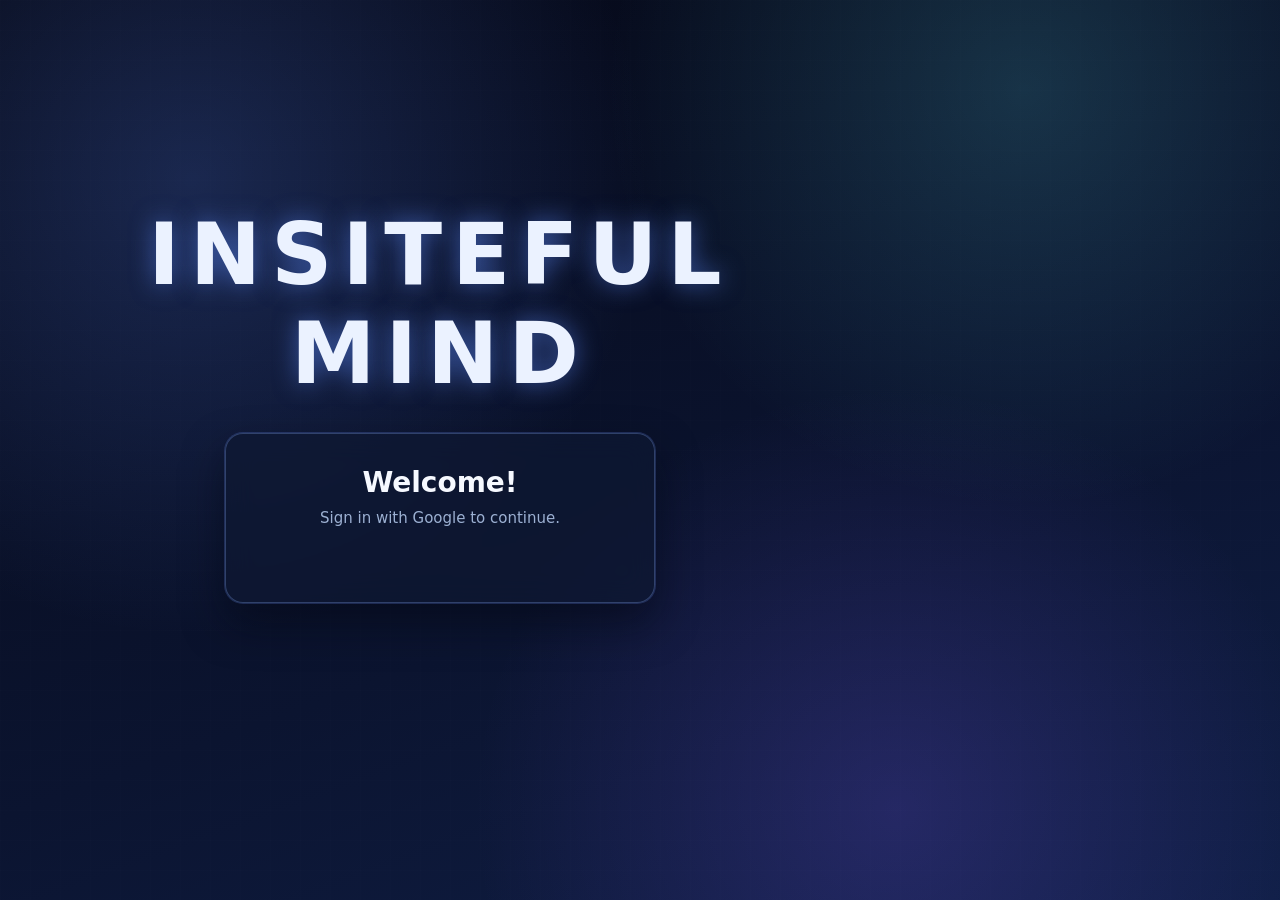
==== index.html @ d31f9c12 "added base ai functionality in index.html" ====
<!doctype html>
<!-- InSiteful Mind by Addison Thurston, David Pan, Kysen Krishnaswamy, and Prabhnoor Singh -->
<html lang="en">

<head>
    <meta charset="utf-8" />
    <meta name="viewport" content="width=device-width, initial-scale=1" />
    <title>InSiteful Mind</title>
    <link rel="stylesheet" href="styles.css" />
    <script src="app.js"></script>
    <style>
        /* Dashboard: orbiting glass bubbles (this page only) */
        .dashboard-page.container {
            align-items: center;
            justify-content: center;
            padding-top: 28px;
            padding-bottom: 48px;
        }

        .bubble-dashboard {
            width: min(960px, 100%);
            display: flex;
            flex-direction: column;
            align-items: center;
            gap: 8px;
        }

        .bubble-dashboard__intro {
            text-align: center;
            max-width: 36rem;
            margin-bottom: 8px;
        }

        .bubble-dashboard__intro h1 {
            margin: 0 0 10px;
            font-size: clamp(1.55rem, 3.2vw, 2.05rem);
            font-weight: 700;
            letter-spacing: -0.02em;
            color: #f4f7ff;
        }

        .bubble-dashboard__intro p {
            margin: 0;
            color: var(--muted);
            font-size: 15px;
            line-height: 1.6;
        }

        .bubble-dashboard__stage {
            position: relative;
            width: min(92vw, 480px);
            aspect-ratio: 1;
            margin-top: 12px;
        }

        /* Soft ambient orbs behind the ring */
        .bubble-dashboard__stage::before,
        .bubble-dashboard__stage::after {
            content: "";
            position: absolute;
            border-radius: 50%;
            pointer-events: none;
            filter: blur(2px);
        }

        .bubble-dashboard__stage::before {
            width: 55%;
            height: 55%;
            left: 8%;
            top: 12%;
            background: radial-gradient(circle, rgba(95, 140, 255, 0.22), transparent 68%);
            animation: drift-a 18s ease-in-out infinite alternate;
        }

        .bubble-dashboard__stage::after {
            width: 48%;
            height: 48%;
            right: 6%;
            bottom: 14%;
            background: radial-gradient(circle, rgba(103, 240, 255, 0.18), transparent 70%);
            animation: drift-b 22s ease-in-out infinite alternate;
        }

        @keyframes drift-a {
            from {
                transform: translate(0, 0) scale(1);
                opacity: 0.85;
            }

            to {
                transform: translate(12px, 10px) scale(1.06);
                opacity: 1;
            }
        }

        @keyframes drift-b {
            from {
                transform: translate(0, 0) scale(1);
                opacity: 0.75;
            }

            to {
                transform: translate(-14px, -8px) scale(1.08);
                opacity: 0.95;
            }
        }

        .bubble-dashboard__ring {
            position: absolute;
            inset: 0;
            border-radius: 50%;
            border: 1px solid rgba(140, 179, 255, 0.12);
            background: radial-gradient(circle at 50% 50%, rgba(95, 140, 255, 0.06), transparent 55%);
            box-shadow: inset 0 0 60px rgba(4, 12, 32, 0.35);
        }

        .bubble-dashboard__core {
            position: absolute;
            left: 50%;
            top: 50%;
            transform: translate(-50%, -50%);
            width: min(42%, 168px);
            aspect-ratio: 1;
            border-radius: 50%;
            display: flex;
            align-items: center;
            justify-content: center;
            text-align: center;
            padding: 16px;
            background: rgba(12, 19, 40, 0.45);
            border: 1px solid rgba(140, 179, 255, 0.22);
            backdrop-filter: blur(16px);
            box-shadow: var(--glow);
            z-index: 2;
        }

        .bubble-dashboard__core-inner {
            font-size: 12px;
            font-weight: 600;
            letter-spacing: 0.12em;
            text-transform: uppercase;
            color: var(--muted);
            line-height: 1.45;
        }

        .bubble-dashboard__core-inner span {
            display: block;
            margin-top: 6px;
            font-size: 11px;
            letter-spacing: 0.06em;
            font-weight: 500;
            color: rgba(156, 176, 210, 0.72);
        }

        .nav-bubble {
            --bubble-size: min(28vw, 132px);
            --orbit-r: min(31vw, 142px);
            --bubble-c1: rgba(95, 140, 255, 0.52);
            --bubble-c2: rgba(74, 112, 226, 0.46);
            --bubble-rim: rgba(204, 222, 255, 0.62);
            --bubble-glow: rgba(95, 140, 255, 0.34);
            position: absolute;
            left: 50%;
            top: 50%;
            width: var(--bubble-size);
            height: var(--bubble-size);
            margin: calc(var(--bubble-size) / -2) 0 0 calc(var(--bubble-size) / -2);
            border-radius: 50%;
            display: flex;
            align-items: center;
            justify-content: center;
            text-align: center;
            text-decoration: none;
            color: #eef3ff;
            font-weight: 700;
            font-size: clamp(13px, 2.8vw, 15px);
            line-height: 1.25;
            padding: 12px;
            z-index: 3;
            background:
                radial-gradient(circle at 28% 24%, rgba(255, 255, 255, 0.56), rgba(255, 255, 255, 0.04) 30%, transparent 44%),
                radial-gradient(circle at 72% 80%, rgba(6, 12, 38, 0.28), transparent 58%),
                linear-gradient(145deg, var(--bubble-c1), var(--bubble-c2));
            border: 1px solid var(--bubble-rim);
            backdrop-filter: blur(14px);
            box-shadow:
                0 0 0 1px rgba(255, 255, 255, 0.2) inset,
                0 12px 30px rgba(4, 10, 28, 0.48),
                0 0 26px var(--bubble-glow);
            animation: bubble-orbit 56s linear infinite, bubble-pulse 5.2s ease-in-out infinite;
            transition:
                transform 0.35s ease,
                box-shadow 0.35s ease,
                border-color 0.35s ease,
                background 0.35s ease,
                color 0.25s ease;
        }

        .nav-bubble::after {
            content: "";
            position: absolute;
            inset: -2px;
            border-radius: 50%;
            background: linear-gradient(145deg, rgba(255, 255, 255, 0.24), rgba(255, 255, 255, 0.02));
            opacity: 0;
            z-index: -1;
            transition: opacity 0.35s ease;
        }

        .nav-bubble::before {
            content: "";
            position: absolute;
            top: 14%;
            left: 18%;
            width: 32%;
            height: 20%;
            border-radius: 50%;
            background: rgba(255, 255, 255, 0.52);
            filter: blur(1.4px);
            transform: rotate(-14deg);
            pointer-events: none;
        }

        .nav-bubble:hover,
        .nav-bubble:focus-visible {
            outline: none;
            border-color: rgba(255, 255, 255, 0.92);
            box-shadow:
                0 0 0 1px rgba(255, 255, 255, 0.4) inset,
                0 18px 40px rgba(4, 10, 28, 0.65),
                0 0 40px var(--bubble-glow);
            color: #ffffff;
        }

        .nav-bubble:hover::after,
        .nav-bubble:focus-visible::after {
            opacity: 1;
        }

        .nav-bubble--journal {
            animation-delay: 0s, -0.4s;
            --bubble-c1: rgba(255, 142, 209, 0.52);
            --bubble-c2: rgba(175, 95, 255, 0.48);
            --bubble-rim: rgba(255, 220, 244, 0.66);
            --bubble-glow: rgba(210, 121, 255, 0.36);
        }

        .nav-bubble--checkin {
            animation-delay: -14s, -1.8s;
            --bubble-c1: rgba(122, 245, 255, 0.52);
            --bubble-c2: rgba(67, 176, 255, 0.48);
            --bubble-rim: rgba(213, 247, 255, 0.66);
            --bubble-glow: rgba(96, 214, 255, 0.36);
        }

        .nav-bubble--words {
            animation-delay: -28s, -3.1s;
            --bubble-c1: rgba(138, 255, 194, 0.54);
            --bubble-c2: rgba(70, 212, 165, 0.46);
            --bubble-rim: rgba(220, 255, 236, 0.68);
            --bubble-glow: rgba(80, 235, 174, 0.34);
        }

        .nav-bubble--trends {
            animation-delay: -42s, -4.2s;
            --bubble-c1: rgba(255, 204, 120, 0.56);
            --bubble-c2: rgba(255, 145, 98, 0.48);
            --bubble-rim: rgba(255, 236, 199, 0.68);
            --bubble-glow: rgba(255, 170, 104, 0.36);
        }

        @keyframes bubble-orbit {
            from {
                transform: rotate(0deg) translateY(calc(-1 * var(--orbit-r))) rotate(0deg);
            }

            to {
                transform: rotate(360deg) translateY(calc(-1 * var(--orbit-r))) rotate(-360deg);
            }
        }

        @keyframes bubble-pulse {

            0%,
            100% {
                box-shadow:
                    0 0 0 1px rgba(255, 255, 255, 0.14) inset,
                    0 10px 26px rgba(4, 10, 28, 0.44),
                    0 0 14px var(--bubble-glow);
                filter: brightness(0.86) saturate(0.88);
            }

            50% {
                box-shadow:
                    0 0 0 1px rgba(255, 255, 255, 0.36) inset,
                    0 16px 38px rgba(4, 10, 28, 0.62),
                    0 0 46px var(--bubble-glow);
                filter: brightness(1.2) saturate(1.2);
            }
        }

        @media (min-width: 520px) {
            .nav-bubble {
                --orbit-r: 158px;
                --bubble-size: 136px;
            }
        }

        @media (prefers-reduced-motion: reduce) {

            .bubble-dashboard__stage::before,
            .bubble-dashboard__stage::after {
                animation: none;
            }

            .nav-bubble {
                animation: none;
                transform: rotate(var(--static-angle, 0deg)) translateY(calc(-1 * var(--orbit-r))) rotate(calc(-1 * var(--static-angle, 0deg)));
            }

            .nav-bubble--journal {
                --static-angle: 0deg;
            }

            .nav-bubble--checkin {
                --static-angle: 90deg;
            }

            .nav-bubble--words {
                --static-angle: 180deg;
            }

            .nav-bubble--trends {
                --static-angle: 270deg;
            }
        }
    </style>
</head>

<body>
    <script>
        (async () => {
            const sessionData = await globalThis.getSession?.();
            if (!sessionData?.user) {
                globalThis.location.href = "login.html";
            }
        })();
    </script>
    <!-- Check-in questionnaire modal -->
    <div class="username-overlay" id="questionnaire-overlay"
        style="display:none;z-index:200;align-items:flex-start;padding:24px 0;overflow-y:auto;">
        <div class="panel" style="width:min(520px,94vw);padding:32px 28px;text-align:left;margin:auto;">
            <div style="display:flex;justify-content:space-between;align-items:flex-start;margin-bottom:6px;">
                <h2 style="margin:0;font-size:20px;">Check-In</h2>
                <button onclick="dismissQuestionnaire()"
                    style="background:none;border:none;color:var(--muted);font-size:20px;cursor:pointer;line-height:1;padding:0 0 0 12px;"
                    title="Close">&times;</button>
            </div>
            <p style="margin:0 0 28px;color:var(--muted);font-size:14px;">Rate each area from 1 (very low) to 5 (great).
            </p>
            <div id="q-questions-list"></div>
            <p id="q-error" style="display:none;color:var(--danger);font-size:13px;margin:0 0 16px;">Please answer all
                questions before saving.</p>
            <button class="main-button full-width" onclick="submitQuestionnaire()">Save Check-In</button>
        </div>
    </div>

    <header class="top-bar">
        <a href="index.html" style="text-decoration:none;">
            <div class="insite-logo">InSiteful Mind</div>
        </a>
        <nav class="wrap row" aria-label="Quick links">
            <a href="journal.html">
                <button type="button" class="main-button">Journal</button>
            </a>
            <button type="button" class="main-button" onclick="openQuestionnaire()">Check-In</button>
            <a href="three-word-reflection.html">
                <button type="button" class="main-button">Three-Word</button>
            </a>
            <a href="trends.html">
                <button type="button" class="main-button">Trends</button>
            </a>
        </nav>
    </header>

    <main class="container dashboard-page">
        <section class="bubble-dashboard" aria-labelledby="dash-title">
            <div class="bubble-dashboard__intro">
                <h1 id="dash-title">Your space to reflect</h1>
                <p>
                    Tap a floating bubble to open a section, or use the bar above. Each area helps you check in,
                    capture thoughts, and see patterns over time.
                </p>
            </div>

            <div class="bubble-dashboard__stage">
                <div class="bubble-dashboard__ring" aria-hidden="true"></div>
                <div class="bubble-dashboard__core">
                    <div class="bubble-dashboard__core-inner">
                        Navigate
                        <span>Orbit picks a path</span>
                    </div>
                </div>
                <a class="nav-bubble nav-bubble--journal" href="journal.html">Journal</a>
                <a class="nav-bubble nav-bubble--checkin" href="#"
                    onclick="event.preventDefault();openQuestionnaire()">Check-In</a>
                <a class="nav-bubble nav-bubble--words" href="three-word-reflection.html">Three-Word</a>
                <a class="nav-bubble nav-bubble--trends" href="trends.html">Trends</a>
            </div>
        </section>
        <div class="entry-form panel">
            <h2>AI Prompt Example</h2>
            <textarea id="prompt-content" placeholder="Prompt Gemini"></textarea>
            <button class="main-button full-width" id="ai-btn" onclick="getInsight()">Submit</button>
        </div>
        <script>
            function authHeaders() {
                return {
                    'Content-Type': 'application/json',
                };
            }

            async function getInsight() {
                const content = document.getElementById('prompt-content').value.trim();
                if (!content) return;

                const btn = document.getElementById('ai-btn');
                btn.disabled = true;
                btn.textContent = 'Thinking...';

                try {
                    const res = await fetch('/api/gemini', {
                        method: 'POST',
                        headers: authHeaders(),
                        body: JSON.stringify({ content }),
                    });
                    if (res.ok) {
                        const msg = await res.json();
                        document.getElementById('prompt-content').value = msg.message;
                    }
                } finally {
                    btn.disabled = false;
                    btn.textContent = 'Submit';
                }

            }
        </script>
    </main>
    <script>
        const QUESTIONS = [
            { id: 'mood', label: 'How would you rate your overall mood today?' },
            { id: 'sleep', label: 'How well have you been sleeping?' },
            { id: 'energy', label: 'How is your energy level?' },
            { id: 'calm', label: 'How calm and relaxed do you feel?' },
            { id: 'connection', label: 'How connected do you feel to others?' },
            { id: 'motivation', label: 'How motivated do you feel?' },
            { id: 'focus', label: 'How well are you able to focus?' },
            { id: 'responsibilities', label: 'How well are you managing your daily responsibilities?' },
            { id: 'hope', label: 'How hopeful do you feel about the future?' },
            { id: 'anxiety_free', label: 'How free from worry or anxiety do you feel?' },
            { id: 'progress', label: 'How satisfied are you with your recent progress?' },
            { id: 'physical', label: 'How well are you taking care of your physical health?' },
            { id: 'grounded', label: 'How present and grounded do you feel?' },
        ];

        const SCALE_LABELS = { 1: 'Very Low', 2: 'Low', 3: 'Moderate', 4: 'Good', 5: 'Great' };

        let qResponses = {};

        function renderQuestionnaire() {
            qResponses = {};
            const list = document.getElementById('q-questions-list');
            list.innerHTML = QUESTIONS.map((q, i) => `
                <div style="margin-bottom:24px;">
                    <p style="margin:0 0 10px;font-size:14px;font-weight:600;color:var(--text);">
                        ${i + 1}. ${q.label}
                    </p>
                    <div style="display:flex;gap:8px;">
                        ${[1, 2, 3, 4, 5].map(n => `
                            <button
                                id="q-btn-${q.id}-${n}"
                                onclick="selectResponse('${q.id}', ${n})"
                                style="flex:1;padding:10px 0;border-radius:10px;border:1.5px solid var(--line);
                                       background:rgba(8,14,31,.45);color:var(--muted);font-size:13px;
                                       font-weight:600;cursor:pointer;transition:all .15s;"
                                onmouseover="if(!this.dataset.selected)this.style.borderColor='var(--primary)'"
                                onmouseout="if(!this.dataset.selected)this.style.borderColor='var(--line)'"
                            >${n}<br><span style="font-size:10px;font-weight:400;">${SCALE_LABELS[n]}</span></button>
                        `).join('')}
                    </div>
                </div>
            `).join('');
        }

        function selectResponse(questionId, value) {
            qResponses[questionId] = value;
            [1, 2, 3, 4, 5].forEach(n => {
                const btn = document.getElementById(`q-btn-${questionId}-${n}`);
                if (n === value) {
                    btn.style.background = 'linear-gradient(135deg,var(--primary),var(--primary-dark))';
                    btn.style.borderColor = 'var(--primary)';
                    btn.style.color = '#fff';
                    btn.dataset.selected = '1';
                } else {
                    btn.style.background = 'rgba(8,14,31,.45)';
                    btn.style.borderColor = 'var(--line)';
                    btn.style.color = 'var(--muted)';
                    delete btn.dataset.selected;
                }
            });
            document.getElementById('q-error').style.display = 'none';
        }

        function openQuestionnaire() {
            renderQuestionnaire();
            document.getElementById('q-error').style.display = 'none';
            const overlay = document.getElementById('questionnaire-overlay');
            overlay.style.display = 'flex';
            overlay.scrollTop = 0;
        }

        function dismissQuestionnaire() {
            document.getElementById('questionnaire-overlay').style.display = 'none';
        }

        async function submitQuestionnaire() {
            const unanswered = QUESTIONS.filter(q => !(q.id in qResponses));
            if (unanswered.length > 0) {
                document.getElementById('q-error').style.display = 'block';
                return;
            }
            try {
                await fetch('/api/questionnaire', {
                    method: 'POST',
                    headers: { 'Content-Type': 'application/json' },
                    body: JSON.stringify({ responses: qResponses }),
                });
            } catch {
                // silently fail
            }
            dismissQuestionnaire();
        }
    </script>
</body>

</html>
---- styles.css ----
* {
    box-sizing: border-box;
}

/* Theme tokens for consistent color usage. */
:root {
    --bg-1: #050816;
    --bg-2: #0b1430;
    --surface: rgba(15, 24, 51, 0.72);
    --surface-strong: rgba(12, 19, 40, 0.88);
    --surface-elevated: rgba(22, 34, 72, 0.86);
    --line: rgba(140, 179, 255, 0.28);
    --primary: #5f8cff;
    --primary-dark: #3f6df2;
    --accent: #67f0ff;
    --text: #e9f0ff;
    --muted: #9cb0d2;
    --danger: #ff5f7a;
    --glow: 0 0 0 1px rgba(111, 144, 255, 0.22), 0 20px 40px rgba(4, 8, 20, 0.55);
}

body {
    margin: 0;
    font-family: "Inter", "Segoe UI", system-ui, -apple-system, sans-serif;
    color: var(--text);
    background:
        radial-gradient(circle at 15% 20%, rgba(95, 140, 255, 0.22), transparent 35%),
        radial-gradient(circle at 80% 10%, rgba(103, 240, 255, 0.16), transparent 32%),
        radial-gradient(circle at 70% 90%, rgba(128, 94, 255, 0.2), transparent 35%),
        linear-gradient(160deg, var(--bg-1), var(--bg-2) 60%, #101f47);
    background-attachment: fixed;
    min-height: 100vh;
}

body::before {
    content: "";
    position: fixed;
    inset: 0;
    pointer-events: none;
    opacity: 0.2;
    background-image: linear-gradient(rgba(255, 255, 255, 0.04) 1px, transparent 1px),
        linear-gradient(90deg, rgba(255, 255, 255, 0.04) 1px, transparent 1px);
    background-size: 30px 30px;
}

.container {
    min-height: calc(100vh - 78px);
    display: flex;
    align-items: center;
    justify-content: center;
    padding: 38px 22px 52px;
}

.container.container-top {
    align-items: flex-start;
}

header.top-bar {
    display: flex;
    align-items: center;
    justify-content: space-between;
    gap: 18px;
    padding: 18px 32px;
    background: rgba(8, 13, 29, 0.78);
    border-bottom: 1px solid var(--line);
    backdrop-filter: blur(12px);
    position: sticky;
    top: 0;
    z-index: 10;
}

.insite-logo {
    font-weight: 700;
    letter-spacing: 0.7px;
    text-transform: uppercase;
    color: #f2f6ff;
}

.row {
    display: flex;
    align-items: center;
    gap: 12px;
}

.wrap {
    flex-wrap: wrap;
}

.top-bar a {
    text-decoration: none;
}

.main-button,
.secondary-button,
.nav-button {
    border: 1px solid transparent;
    border-radius: 12px;
    padding: 10px 16px;
    font-weight: 600;
    cursor: pointer;
    font-size: 14px;
    transition: transform 0.16s ease, background-color 0.2s ease, box-shadow 0.2s ease;
}

.main-button {
    background: linear-gradient(135deg, var(--primary), var(--primary-dark));
    color: #ffffff;
    box-shadow: 0 8px 20px rgba(71, 113, 247, 0.45);
}

.main-button:hover {
    transform: translateY(-1px);
    box-shadow: 0 10px 24px rgba(71, 113, 247, 0.55);
}

.main-button:active {
    transform: translateY(0);
}

.main-button:disabled {
    opacity: 0.7;
    cursor: not-allowed;
}

.login-grid {
    display: grid;
    gap: 30px;
    align-content: center;
    justify-items: center;
    width: min(880px, 100%);
}

.login-logo {
    width: min(760px, 100%);
    text-align: center;
}

.login-logo p {
    margin: 0;
    font-size: clamp(2.4rem, 9vw, 5.3rem);
    font-weight: 700;
    letter-spacing: 0.12em;
    text-transform: uppercase;
    color: #ebf2ff;
    text-shadow: 0 0 24px rgba(95, 140, 255, 0.55);
}

.login-tagline {
    margin: 10px 0 0;
    color: var(--muted);
    font-size: 14px;
    letter-spacing: 0.07em;
    text-transform: uppercase;
}

.panel {
    background: var(--surface);
    border: 1px solid var(--line);
    border-radius: 18px;
    box-shadow: var(--glow);
    backdrop-filter: blur(14px);
}

.login-card {
    width: min(430px, 100%);
    padding: 32px 28px;
    text-align: center;
}

.login-card h1 {
    margin: 0 0 10px;
    font-size: 28px;
    font-weight: 700;
    color: #f6f9ff;
}

.login-subtitle {
    margin: 0 0 24px;
    color: var(--muted);
    font-size: 15px;
}

.g_id_signin {
    display: inline-flex;
    justify-content: center;
    width: 100%;
}

.dashboard-placeholder {
    width: min(920px, 100%);
    padding: 28px;
}

.dashboard-placeholder h1 {
    margin: 0 0 10px;
    font-size: clamp(1.5rem, 3vw, 2rem);
}

.dashboard-placeholder p {
    margin: 0;
    color: var(--muted);
    line-height: 1.6;
}

.placeholder-shell {
    width: min(920px, 100%);
    padding: 30px;
}

.placeholder-shell h1 {
    margin: 0 0 10px;
    font-size: clamp(1.5rem, 3vw, 2rem);
}

.placeholder-shell p {
    margin: 0;
    color: var(--muted);
    line-height: 1.65;
}

.button-row {
    margin-top: 20px;
    display: flex;
    gap: 12px;
    flex-wrap: wrap;
}

.mood-slider-block {
    width: min(860px, 100%);
    padding: 28px 26px;
    border-radius: 18px;
    border: 1px solid var(--line);
    background: rgba(8, 14, 31, 0.62);
}

.mood-page {
    min-height: 100vh;
    --mood-accent: var(--accent);
}

.checkin-wrapper {
    width: 100%;
    max-width: 920px;
    display: flex;
    flex-direction: column;
    gap: 20px;
}

.mood-slider-header {
    display: flex;
    align-items: center;
    justify-content: space-between;
    gap: 14px;
    margin-bottom: 18px;
}

.mood-slider-label {
    font-size: 15px;
    color: var(--muted);
    font-weight: 600;
    letter-spacing: 0.04em;
    text-transform: uppercase;
}

.mood-current-value {
    font-weight: 700;
    color: var(--mood-accent);
    font-size: clamp(1.1rem, 2.4vw, 1.5rem);
}

.mood-scale-wrap {
    position: relative;
    padding-top: 34px;
}

.mood-indicator {
    position: absolute;
    top: 0;
    left: 50%;
    transform: translateX(-50%);
    font-size: 14px;
    padding: 6px 10px;
    line-height: 1;
    border-radius: 999px;
    border: 1px solid var(--line);
    background: rgba(10, 18, 38, 0.9);
    box-shadow: 0 6px 14px rgba(0, 0, 0, 0.28);
    white-space: nowrap;
    z-index: 2;
    min-width: 80px;
    text-align: center;
}

.mood-slider {
    -webkit-appearance: none;
    appearance: none;
    width: 100%;
    height: 10px;
    border-radius: 999px;
    background: linear-gradient(
        to right,
        #ff5f7a 0%,
        #ff7f66 16.6%,
        #ffad5b 33.3%,
        #ffd166 50%,
        #9ce36e 66.6%,
        #5bd6b7 83.3%,
        #67f0ff 100%
    );
    cursor: pointer;
}

.mood-slider::-webkit-slider-runnable-track {
    height: 10px;
    background: transparent;
    border-radius: 999px;
}

.mood-slider::-moz-range-track {
    height: 10px;
    background: linear-gradient(
        to right,
        #ff5f7a 0%,
        #ff7f66 16.6%,
        #ffad5b 33.3%,
        #ffd166 50%,
        #9ce36e 66.6%,
        #5bd6b7 83.3%,
        #67f0ff 100%
    );
    border: none;
    border-radius: 999px;
}

.mood-slider::-webkit-slider-thumb {
    -webkit-appearance: none;
    appearance: none;
    width: 22px;
    height: 22px;
    margin-top: -6px;
    border-radius: 50%;
    border: 3px solid var(--mood-accent);
    background: #ffffff;
    box-shadow: 0 2px 8px rgba(13, 27, 42, 0.35);
    transition: border-color 0.15s ease;
}

.mood-slider::-moz-range-thumb {
    width: 22px;
    height: 22px;
    border-radius: 50%;
    border: 3px solid var(--mood-accent);
    background: #ffffff;
    box-shadow: 0 2px 8px rgba(13, 27, 42, 0.35);
}

.mood-scale-labels {
    margin-top: 14px;
    display: grid;
    grid-template-columns: repeat(7, minmax(0, 1fr));
    gap: 8px;
    color: var(--muted);
    font-size: 12px;
}

.mood-scale-labels span {
    text-align: center;
    transition: color 0.15s ease, transform 0.15s ease;
}

.mood-scale-labels span.active {
    color: var(--mood-accent);
    font-weight: 700;
    transform: translateY(-1px);
}

.words-card {
    padding: 24px;
}

.words-card h2 {
    margin: 0 0 6px;
    font-size: 18px;
}

.words-card .subtitle {
    margin: 0 0 16px;
    color: var(--muted);
    font-size: 13px;
}

.category-tabs {
    display: flex;
    flex-wrap: wrap;
    gap: 8px;
    margin-bottom: 14px;
}

.cat-tab {
    padding: 6px 14px;
    border-radius: 20px;
    border: 1px solid var(--line);
    background: rgba(8, 14, 31, 0.45);
    color: var(--muted);
    cursor: pointer;
    font-size: 13px;
}

.cat-tab.active {
    border-color: var(--primary);
    color: #eaf1ff;
    background: rgba(95, 140, 255, 0.24);
}

.word-grid {
    display: flex;
    flex-wrap: wrap;
    gap: 10px;
    min-height: 54px;
}

.word-chip {
    padding: 8px 14px;
    border-radius: 18px;
    border: 1px solid var(--line);
    background: rgba(8, 14, 31, 0.45);
    color: #dbe6ff;
    font-size: 14px;
    cursor: pointer;
}

.word-chip.selected {
    background: linear-gradient(135deg, var(--primary), var(--primary-dark));
    border-color: transparent;
    color: #fff;
}

.word-chip.disabled {
    opacity: 0.45;
    pointer-events: none;
}

.custom-word-row {
    margin-top: 14px;
    display: flex;
    gap: 8px;
}

.custom-word-row input {
    flex: 1;
    border: 1px solid var(--line);
    border-radius: 10px;
    padding: 10px 12px;
    background: rgba(8, 14, 31, 0.62);
    color: var(--text);
}

.custom-word-row input:focus {
    outline: none;
    border-color: var(--primary);
}

.custom-word-row button {
    border: none;
    border-radius: 10px;
    padding: 10px 14px;
    background: linear-gradient(135deg, var(--primary), var(--primary-dark));
    color: #fff;
    font-weight: 600;
    cursor: pointer;
}

.selected-display {
    padding: 20px 22px;
}

.selected-display h3 {
    margin: 0 0 10px;
    color: var(--muted);
    font-size: 13px;
    text-transform: uppercase;
    letter-spacing: 0.08em;
}

.selected-pills {
    display: flex;
    flex-wrap: wrap;
    gap: 10px;
    min-height: 36px;
    align-items: center;
}

.selected-pill {
    display: inline-flex;
    align-items: center;
    gap: 6px;
    padding: 6px 12px;
    border-radius: 999px;
    background: rgba(95, 140, 255, 0.25);
    border: 1px solid rgba(95, 140, 255, 0.38);
}

.selected-pill button {
    border: none;
    background: transparent;
    color: #fff;
    cursor: pointer;
    line-height: 1;
}

.slot-empty {
    color: var(--muted);
    font-size: 13px;
    font-style: italic;
}

.slot-counter {
    margin: 8px 0 0;
    color: var(--muted);
    font-size: 13px;
}

.submit-row {
    display: flex;
    align-items: center;
    gap: 12px;
}

#submit-btn {
    flex: 1;
}

.skip-link {
    border: none;
    background: transparent;
    padding: 0;
    color: var(--muted);
    font-size: 13px;
    text-decoration: underline;
    cursor: pointer;
}

.success-card {
    padding: 38px 24px;
    text-align: center;
    display: none;
}

.success-emoji {
    font-size: 36px;
    margin-bottom: 8px;
}

.success-card h2 {
    margin: 0 0 8px;
}

.success-card p {
    margin: 0 0 14px;
    color: var(--muted);
}

.success-words {
    display: flex;
    justify-content: center;
    flex-wrap: wrap;
    gap: 10px;
    margin-bottom: 18px;
}

.success-word-pill {
    padding: 8px 14px;
    border-radius: 999px;
    border: 1px solid var(--line);
    background: rgba(95, 140, 255, 0.18);
}

.history-card {
    display: none;
    padding: 22px;
}

.history-header h3 {
    margin: 0 0 6px;
}

#history-meta {
    margin: 0 0 14px;
    color: var(--muted);
    font-size: 13px;
}

.history-item {
    border: 1px solid var(--line);
    border-radius: 14px;
    padding: 12px;
    margin-bottom: 10px;
    background: rgba(255, 255, 255, 0.02);
}

.history-row {
    display: flex;
    justify-content: space-between;
    align-items: center;
    gap: 10px;
}

.history-date {
    color: var(--muted);
    font-size: 12px;
}

.history-status {
    margin: 6px 0;
    color: var(--muted);
    font-size: 13px;
}

@media (max-width: 640px) {
    .mood-slider-block {
        padding: 22px 14px;
    }

    .mood-slider-label {
        font-size: 13px;
    }

    .mood-scale-labels {
        font-size: 10px;
    }

    .submit-row {
        flex-direction: column;
        align-items: stretch;
    }
}

.journal-layout {
    display: grid;
    grid-template-columns: 1fr 2fr;
    gap: 24px;
    align-items: start;
    width: 100%;
    max-width: 1040px;
}

.entry-form {
    padding: 24px;
}

.entry-form h2,
.entries-panel h2 {
    margin: 0 0 16px;
    font-size: 18px;
}

.entry-form input,
.entry-form textarea,
.username-card input {
    width: 100%;
    border: 1px solid var(--line);
    border-radius: 12px;
    padding: 11px 14px;
    font-size: 14px;
    font-family: inherit;
    color: var(--text);
    background: rgba(8, 14, 31, 0.62);
    box-sizing: border-box;
    margin-bottom: 12px;
    resize: vertical;
}

.entry-form textarea {
    min-height: 150px;
}

.entry-form input:focus,
.entry-form textarea:focus,
.username-card input:focus {
    outline: none;
    border-color: var(--primary);
    box-shadow: 0 0 0 4px rgba(95, 140, 255, 0.18);
}

.full-width {
    width: 100%;
}

.entries-panel {
    padding: 24px;
}

.entries-list {
    display: flex;
    flex-direction: column;
    gap: 16px;
}

.entry-card {
    background: var(--surface-strong);
    border: 1px solid var(--line);
    border-radius: 14px;
    padding: 18px 20px;
}

.entry-card-header {
    display: flex;
    justify-content: space-between;
    align-items: flex-start;
    margin-bottom: 8px;
}

.entry-card h3 {
    margin: 0;
    font-size: 16px;
    font-weight: 600;
}

.entry-meta {
    display: flex;
    align-items: center;
    gap: 8px;
}

.entry-date {
    font-size: 12px;
    color: var(--muted);
    white-space: nowrap;
}

.entry-content {
    margin: 0;
    font-size: 14px;
    line-height: 1.65;
    color: #d7e3ff;
    white-space: pre-wrap;
}

.delete-btn {
    background: transparent;
    border: 1px solid transparent;
    cursor: pointer;
    color: var(--muted);
    font-size: 18px;
    padding: 1px 6px;
    line-height: 1;
    border-radius: 8px;
}

.delete-btn:hover {
    color: #ffd7dd;
    background: rgba(255, 95, 122, 0.18);
    border-color: rgba(255, 95, 122, 0.38);
}

.search-bar-row {
    display: flex;
    flex-direction: column;
    gap: 8px;
    margin-bottom: 16px;
}

.search-bar-row input[type="text"] {
    width: 100%;
    border: 1px solid var(--line);
    border-radius: 12px;
    padding: 9px 14px;
    font-size: 14px;
    font-family: inherit;
    color: var(--text);
    background: rgba(8, 14, 31, 0.62);
    box-sizing: border-box;
}

.search-bar-row input[type="text"]:focus {
    outline: none;
    border-color: var(--primary);
    box-shadow: 0 0 0 4px rgba(95, 140, 255, 0.18);
}

.date-filter-row {
    display: flex;
    align-items: center;
    gap: 8px;
}

.date-filter-row input[type="date"] {
    flex: 1;
    border: 1px solid var(--line);
    border-radius: 10px;
    padding: 7px 10px;
    font-size: 13px;
    font-family: inherit;
    color: var(--text);
    background: rgba(8, 14, 31, 0.62);
    color-scheme: dark;
}

.date-filter-row input[type="date"]:focus {
    outline: none;
    border-color: var(--primary);
}

.date-sep {
    color: var(--muted);
    font-size: 14px;
}

mark {
    background: rgba(95, 140, 255, 0.35);
    color: #ffffff;
    border-radius: 3px;
    padding: 0 2px;
}

.empty-state {
    color: var(--muted);
    font-size: 14px;
    text-align: center;
    padding: 40px 0;
}

.username-overlay {
    position: fixed;
    inset: 0;
    background: rgba(2, 7, 17, 0.66);
    display: flex;
    align-items: center;
    justify-content: center;
    z-index: 100;
    backdrop-filter: blur(4px);
}

.username-card {
    width: min(390px, 90vw);
    padding: 30px 26px;
    text-align: center;
}

.username-card h2 {
    margin: 0 0 8px;
    font-size: 22px;
}

.username-card p {
    color: var(--muted);
    font-size: 14px;
    margin: 0 0 20px;
}

@media (max-width: 800px) {
    header.top-bar {
        padding: 15px 16px;
        flex-direction: column;
        align-items: stretch;
    }

    .top-bar .row {
        justify-content: center;
    }
}

@media (max-width: 640px) {
    .container {
        padding: 24px 14px 40px;
    }

    .journal-layout {
        grid-template-columns: 1fr;
    }
}
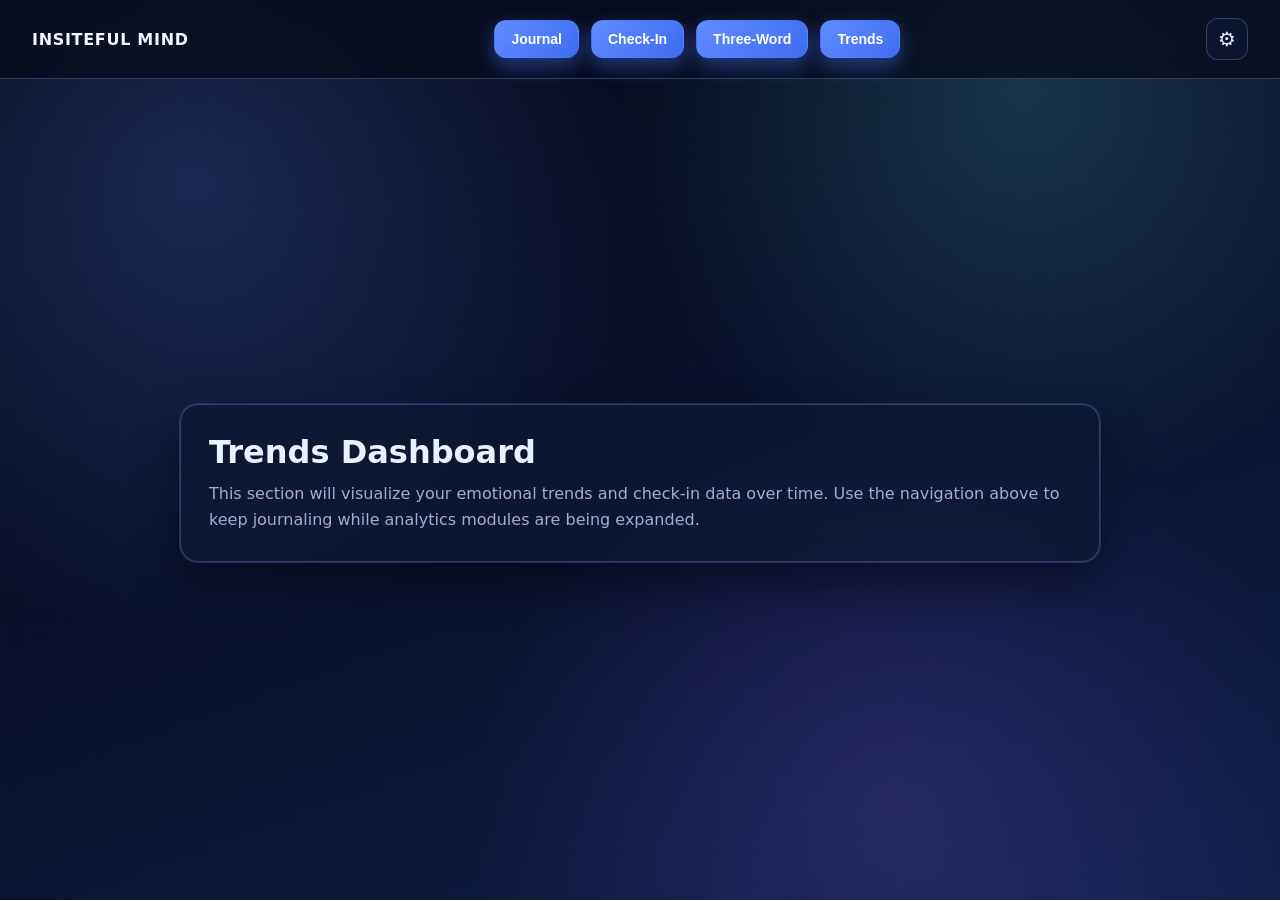
==== commit dfb8b9fa: "added more themes" ====
--- a/index.html
+++ b/index.html
@@ -36,7 +36,7 @@
             font-size: clamp(1.55rem, 3.2vw, 2.05rem);
             font-weight: 700;
             letter-spacing: -0.02em;
-            color: #f4f7ff;
+            color: var(--text-strong);
         }
 
         .bubble-dashboard__intro p {
@@ -82,27 +82,13 @@
         }
 
         @keyframes drift-a {
-            from {
-                transform: translate(0, 0) scale(1);
-                opacity: 0.85;
-            }
-
-            to {
-                transform: translate(12px, 10px) scale(1.06);
-                opacity: 1;
-            }
+            from { transform: translate(0, 0) scale(1); opacity: 0.85; }
+            to { transform: translate(12px, 10px) scale(1.06); opacity: 1; }
         }
 
         @keyframes drift-b {
-            from {
-                transform: translate(0, 0) scale(1);
-                opacity: 0.75;
-            }
-
-            to {
-                transform: translate(-14px, -8px) scale(1.08);
-                opacity: 0.95;
-            }
+            from { transform: translate(0, 0) scale(1); opacity: 0.75; }
+            to { transform: translate(-14px, -8px) scale(1.08); opacity: 0.95; }
         }
 
         .bubble-dashboard__ring {
@@ -127,7 +113,7 @@
             justify-content: center;
             text-align: center;
             padding: 16px;
-            background: rgba(12, 19, 40, 0.45);
+            background: var(--surface-strong);
             border: 1px solid rgba(140, 179, 255, 0.22);
             backdrop-filter: blur(16px);
             box-shadow: var(--glow);
@@ -171,7 +157,7 @@
             justify-content: center;
             text-align: center;
             text-decoration: none;
-            color: #eef3ff;
+            color: var(--text-strong);
             font-weight: 700;
             font-size: clamp(13px, 2.8vw, 15px);
             line-height: 1.25;
@@ -273,23 +259,19 @@
             from {
                 transform: rotate(0deg) translateY(calc(-1 * var(--orbit-r))) rotate(0deg);
             }
-
             to {
                 transform: rotate(360deg) translateY(calc(-1 * var(--orbit-r))) rotate(-360deg);
             }
         }
 
         @keyframes bubble-pulse {
-
-            0%,
-            100% {
+            0%, 100% {
                 box-shadow:
                     0 0 0 1px rgba(255, 255, 255, 0.14) inset,
                     0 10px 26px rgba(4, 10, 28, 0.44),
                     0 0 14px var(--bubble-glow);
                 filter: brightness(0.86) saturate(0.88);
             }
-
             50% {
                 box-shadow:
                     0 0 0 1px rgba(255, 255, 255, 0.36) inset,
@@ -307,7 +289,6 @@
         }
 
         @media (prefers-reduced-motion: reduce) {
-
             .bubble-dashboard__stage::before,
             .bubble-dashboard__stage::after {
                 animation: none;
@@ -318,149 +299,57 @@
                 transform: rotate(var(--static-angle, 0deg)) translateY(calc(-1 * var(--orbit-r))) rotate(calc(-1 * var(--static-angle, 0deg)));
             }
 
-            .nav-bubble--journal {
-                --static-angle: 0deg;
-            }
-
-            .nav-bubble--checkin {
-                --static-angle: 90deg;
-            }
-
-            .nav-bubble--words {
-                --static-angle: 180deg;
-            }
-
-            .nav-bubble--trends {
-                --static-angle: 270deg;
-            }
+            .nav-bubble--journal { --static-angle: 0deg; }
+            .nav-bubble--checkin { --static-angle: 90deg; }
+            .nav-bubble--words { --static-angle: 180deg; }
+            .nav-bubble--trends { --static-angle: 270deg; }
         }
     </style>
 </head>
 
 <body>
-    <script>
-        (async () => {
-            const sessionData = await globalThis.getSession?.();
-            if (!sessionData?.user) {
-                globalThis.location.href = "login.html";
-            }
-        })();
-    </script>
-    <!-- Check-in questionnaire modal -->
-    <div class="username-overlay" id="questionnaire-overlay"
-        style="display:none;z-index:200;align-items:flex-start;padding:24px 0;overflow-y:auto;">
-        <div class="panel" style="width:min(520px,94vw);padding:32px 28px;text-align:left;margin:auto;">
-            <div style="display:flex;justify-content:space-between;align-items:flex-start;margin-bottom:6px;">
-                <h2 style="margin:0;font-size:20px;">Check-In</h2>
-                <button onclick="dismissQuestionnaire()"
-                    style="background:none;border:none;color:var(--muted);font-size:20px;cursor:pointer;line-height:1;padding:0 0 0 12px;"
-                    title="Close">&times;</button>
-            </div>
-            <p style="margin:0 0 28px;color:var(--muted);font-size:14px;">Rate each area from 1 (very low) to 5 (great).
-            </p>
-            <div id="q-questions-list"></div>
-            <p id="q-error" style="display:none;color:var(--danger);font-size:13px;margin:0 0 16px;">Please answer all
-                questions before saving.</p>
-            <button class="main-button full-width" onclick="submitQuestionnaire()">Save Check-In</button>
-        </div>
-    </div>
-
     <header class="top-bar">
-        <a href="index.html" style="text-decoration:none;">
-            <div class="insite-logo">InSiteful Mind</div>
-        </a>
-        <nav class="wrap row" aria-label="Quick links">
+        <div class="insite-logo"> InSiteful Mind </div>
+        <nav class="wrap row">
             <a href="journal.html">
-                <button type="button" class="main-button">Journal</button>
+                <button class="main-button"> Journal </button>
             </a>
-            <button type="button" class="main-button" onclick="openQuestionnaire()">Check-In</button>
+            <a href="check-in.html">
+                <button class="main-button"> Check-In </button>
+            </a>
             <a href="three-word-reflection.html">
-                <button type="button" class="main-button">Three-Word</button>
+                <button class="main-button"> Three-Word </button>
             </a>
             <a href="trends.html">
-                <button type="button" class="main-button">Trends</button>
+                <button class="main-button"> Trends </button>
             </a>
         </nav>
     </header>
 
-    <main class="container dashboard-page">
-        <section class="bubble-dashboard" aria-labelledby="dash-title">
-            <div class="bubble-dashboard__intro">
-                <h1 id="dash-title">Your space to reflect</h1>
-                <p>
-                    Tap a floating bubble to open a section, or use the bar above. Each area helps you check in,
-                    capture thoughts, and see patterns over time.
-                </p>
-            </div>
-
-            <div class="bubble-dashboard__stage">
-                <div class="bubble-dashboard__ring" aria-hidden="true"></div>
-                <div class="bubble-dashboard__core">
-                    <div class="bubble-dashboard__core-inner">
-                        Navigate
-                        <span>Orbit picks a path</span>
-                    </div>
-                </div>
-                <a class="nav-bubble nav-bubble--journal" href="journal.html">Journal</a>
-                <a class="nav-bubble nav-bubble--checkin" href="#"
-                    onclick="event.preventDefault();openQuestionnaire()">Check-In</a>
-                <a class="nav-bubble nav-bubble--words" href="three-word-reflection.html">Three-Word</a>
-                <a class="nav-bubble nav-bubble--trends" href="trends.html">Trends</a>
-            </div>
+    <main class="container">
+        <section class="dashboard-placeholder panel">
+            <h1>Trends Dashboard</h1>
+            <p>
+                This section will visualize your emotional trends and check-in data over time.
+                Use the navigation above to keep journaling while analytics modules are being expanded.
+            </p>
         </section>
-        <div class="entry-form panel">
-            <h2>AI Prompt Example</h2>
-            <textarea id="prompt-content" placeholder="Prompt Gemini"></textarea>
-            <button class="main-button full-width" id="ai-btn" onclick="getInsight()">Submit</button>
-        </div>
-        <script>
-            function authHeaders() {
-                return {
-                    'Content-Type': 'application/json',
-                };
-            }
-
-            async function getInsight() {
-                const content = document.getElementById('prompt-content').value.trim();
-                if (!content) return;
-
-                const btn = document.getElementById('ai-btn');
-                btn.disabled = true;
-                btn.textContent = 'Thinking...';
-
-                try {
-                    const res = await fetch('/api/gemini', {
-                        method: 'POST',
-                        headers: authHeaders(),
-                        body: JSON.stringify({ content }),
-                    });
-                    if (res.ok) {
-                        const msg = await res.json();
-                        document.getElementById('prompt-content').value = msg.message;
-                    }
-                } finally {
-                    btn.disabled = false;
-                    btn.textContent = 'Submit';
-                }
-
-            }
-        </script>
     </main>
     <script>
         const QUESTIONS = [
-            { id: 'mood', label: 'How would you rate your overall mood today?' },
-            { id: 'sleep', label: 'How well have you been sleeping?' },
-            { id: 'energy', label: 'How is your energy level?' },
-            { id: 'calm', label: 'How calm and relaxed do you feel?' },
-            { id: 'connection', label: 'How connected do you feel to others?' },
-            { id: 'motivation', label: 'How motivated do you feel?' },
-            { id: 'focus', label: 'How well are you able to focus?' },
+            { id: 'mood',             label: 'How would you rate your overall mood today?' },
+            { id: 'sleep',            label: 'How well have you been sleeping?' },
+            { id: 'energy',           label: 'How is your energy level?' },
+            { id: 'calm',             label: 'How calm and relaxed do you feel?' },
+            { id: 'connection',       label: 'How connected do you feel to others?' },
+            { id: 'motivation',       label: 'How motivated do you feel?' },
+            { id: 'focus',            label: 'How well are you able to focus?' },
             { id: 'responsibilities', label: 'How well are you managing your daily responsibilities?' },
-            { id: 'hope', label: 'How hopeful do you feel about the future?' },
-            { id: 'anxiety_free', label: 'How free from worry or anxiety do you feel?' },
-            { id: 'progress', label: 'How satisfied are you with your recent progress?' },
-            { id: 'physical', label: 'How well are you taking care of your physical health?' },
-            { id: 'grounded', label: 'How present and grounded do you feel?' },
+            { id: 'hope',             label: 'How hopeful do you feel about the future?' },
+            { id: 'anxiety_free',     label: 'How free from worry or anxiety do you feel?' },
+            { id: 'progress',         label: 'How satisfied are you with your recent progress?' },
+            { id: 'physical',         label: 'How well are you taking care of your physical health?' },
+            { id: 'grounded',         label: 'How present and grounded do you feel?' },
         ];
 
         const SCALE_LABELS = { 1: 'Very Low', 2: 'Low', 3: 'Moderate', 4: 'Good', 5: 'Great' };
@@ -476,12 +365,12 @@
                         ${i + 1}. ${q.label}
                     </p>
                     <div style="display:flex;gap:8px;">
-                        ${[1, 2, 3, 4, 5].map(n => `
+                        ${[1,2,3,4,5].map(n => `
                             <button
                                 id="q-btn-${q.id}-${n}"
                                 onclick="selectResponse('${q.id}', ${n})"
                                 style="flex:1;padding:10px 0;border-radius:10px;border:1.5px solid var(--line);
-                                       background:rgba(8,14,31,.45);color:var(--muted);font-size:13px;
+                                       background:var(--control-bg-soft);color:var(--muted);font-size:13px;
                                        font-weight:600;cursor:pointer;transition:all .15s;"
                                 onmouseover="if(!this.dataset.selected)this.style.borderColor='var(--primary)'"
                                 onmouseout="if(!this.dataset.selected)this.style.borderColor='var(--line)'"
@@ -494,7 +383,7 @@
 
         function selectResponse(questionId, value) {
             qResponses[questionId] = value;
-            [1, 2, 3, 4, 5].forEach(n => {
+            [1,2,3,4,5].forEach(n => {
                 const btn = document.getElementById(`q-btn-${questionId}-${n}`);
                 if (n === value) {
                     btn.style.background = 'linear-gradient(135deg,var(--primary),var(--primary-dark))';
@@ -502,7 +391,7 @@
                     btn.style.color = '#fff';
                     btn.dataset.selected = '1';
                 } else {
-                    btn.style.background = 'rgba(8,14,31,.45)';
+                    btn.style.background = 'var(--control-bg-soft)';
                     btn.style.borderColor = 'var(--line)';
                     btn.style.color = 'var(--muted)';
                     delete btn.dataset.selected;
--- a/styles.css
+++ b/styles.css
@@ -14,20 +14,138 @@
     --primary-dark: #3f6df2;
     --accent: #67f0ff;
     --text: #e9f0ff;
+    --text-subtle: #d7e3ff;
     --muted: #9cb0d2;
     --danger: #ff5f7a;
     --glow: 0 0 0 1px rgba(111, 144, 255, 0.22), 0 20px 40px rgba(4, 8, 20, 0.55);
+    --bg-overlay: radial-gradient(circle at 15% 20%, rgba(95, 140, 255, 0.22), transparent 35%),
+        radial-gradient(circle at 80% 10%, rgba(103, 240, 255, 0.16), transparent 32%),
+        radial-gradient(circle at 70% 90%, rgba(128, 94, 255, 0.2), transparent 35%),
+        linear-gradient(160deg, var(--bg-1), var(--bg-2) 60%, #101f47);
+    --grid-line: rgba(255, 255, 255, 0.04);
+    --header-bg: rgba(8, 13, 29, 0.78);
+    --text-strong: #f2f6ff;
+    --date-input-scheme: dark;
+    --theme-image: none;
+    --control-bg: rgba(8, 14, 31, 0.62);
+    --control-bg-soft: rgba(8, 14, 31, 0.45);
+    --control-bg-strong: rgba(10, 18, 38, 0.9);
+    --selection-bg: rgba(95, 140, 255, 0.24);
+    --selection-border: rgba(95, 140, 255, 0.38);
+    --mark-bg: rgba(95, 140, 255, 0.35);
+    --overlay-bg: rgba(2, 7, 17, 0.66);
+    --danger-soft-bg: rgba(255, 95, 122, 0.18);
+    --danger-soft-border: rgba(255, 95, 122, 0.38);
+}
+
+[data-theme="bright"] {
+    --bg-1: #edf4ff;
+    --bg-2: #d8e6ff;
+    --surface: rgba(255, 255, 255, 0.82);
+    --surface-strong: rgba(255, 255, 255, 0.94);
+    --surface-elevated: rgba(232, 241, 255, 0.94);
+    --line: rgba(77, 110, 172, 0.22);
+    --primary: #3a70eb;
+    --primary-dark: #2a58bf;
+    --accent: #19a0be;
+    --text: #11284f;
+    --text-subtle: #1f3965;
+    --muted: #4a618e;
+    --danger: #d54b63;
+    --glow: 0 0 0 1px rgba(48, 89, 169, 0.12), 0 14px 30px rgba(70, 95, 146, 0.2);
+    --bg-overlay: radial-gradient(circle at 16% 20%, rgba(102, 147, 255, 0.22), transparent 36%),
+        radial-gradient(circle at 82% 12%, rgba(66, 199, 222, 0.16), transparent 34%),
+        linear-gradient(155deg, #f4f8ff, #e4eeff 55%, #d4e6ff);
+    --grid-line: rgba(17, 40, 79, 0.06);
+    --header-bg: rgba(245, 250, 255, 0.86);
+    --text-strong: #0e2246;
+    --date-input-scheme: light;
+    --control-bg: rgba(255, 255, 255, 0.92);
+    --control-bg-soft: rgba(243, 249, 255, 0.95);
+    --control-bg-strong: rgba(238, 246, 255, 0.96);
+    --selection-bg: rgba(58, 112, 235, 0.18);
+    --selection-border: rgba(58, 112, 235, 0.34);
+    --mark-bg: rgba(58, 112, 235, 0.24);
+    --overlay-bg: rgba(52, 82, 138, 0.28);
+    --danger-soft-bg: rgba(213, 75, 99, 0.14);
+    --danger-soft-border: rgba(213, 75, 99, 0.24);
+}
+
+[data-theme="meadow"] {
+    --bg-1: #e2f8e6;
+    --bg-2: #b9e5c0;
+    --surface: rgba(243, 255, 245, 0.82);
+    --surface-strong: rgba(236, 251, 238, 0.92);
+    --surface-elevated: rgba(224, 247, 228, 0.9);
+    --line: rgba(61, 124, 86, 0.22);
+    --primary: #3c9c63;
+    --primary-dark: #2f7f51;
+    --accent: #5fcf85;
+    --text: #103724;
+    --text-subtle: #1f4c34;
+    --muted: #3e6f54;
+    --danger: #ca4d67;
+    --glow: 0 0 0 1px rgba(65, 133, 94, 0.18), 0 18px 36px rgba(39, 84, 59, 0.22);
+    --bg-overlay: linear-gradient(rgba(226, 248, 230, 0.9), rgba(182, 229, 193, 0.88)),
+        var(--theme-image),
+        linear-gradient(160deg, #d8f4df, #b6e5c1 58%, #98d4ab);
+    --grid-line: rgba(16, 55, 36, 0.06);
+    --header-bg: rgba(227, 248, 232, 0.86);
+    --text-strong: #0f311f;
+    --date-input-scheme: light;
+    --theme-image: url("images/meadow-placeholder.jpg");
+    --control-bg: rgba(244, 255, 246, 0.92);
+    --control-bg-soft: rgba(236, 252, 239, 0.9);
+    --control-bg-strong: rgba(229, 248, 233, 0.95);
+    --selection-bg: rgba(60, 156, 99, 0.2);
+    --selection-border: rgba(60, 156, 99, 0.34);
+    --mark-bg: rgba(60, 156, 99, 0.24);
+    --overlay-bg: rgba(25, 77, 45, 0.28);
+    --danger-soft-bg: rgba(202, 77, 103, 0.14);
+    --danger-soft-border: rgba(202, 77, 103, 0.24);
+}
+
+[data-theme="forest"] {
+    --bg-1: #0c2016;
+    --bg-2: #193428;
+    --surface: rgba(13, 33, 24, 0.78);
+    --surface-strong: rgba(11, 28, 21, 0.9);
+    --surface-elevated: rgba(18, 42, 31, 0.9);
+    --line: rgba(126, 187, 154, 0.26);
+    --primary: #51be88;
+    --primary-dark: #2e8b62;
+    --accent: #8de6bd;
+    --text: #e6faef;
+    --text-subtle: #d2eadc;
+    --muted: #9fc6af;
+    --danger: #ff7e95;
+    --glow: 0 0 0 1px rgba(109, 190, 149, 0.18), 0 20px 40px rgba(4, 17, 12, 0.5);
+    --bg-overlay: linear-gradient(rgba(8, 21, 15, 0.74), rgba(13, 30, 22, 0.8)),
+        var(--theme-image),
+        linear-gradient(160deg, #0c2016, #1a3929 58%, #2a4b38);
+    --grid-line: rgba(230, 250, 239, 0.05);
+    --header-bg: rgba(9, 24, 18, 0.84);
+    --text-strong: #f1fff7;
+    --date-input-scheme: dark;
+    --theme-image: url("images/forest-placeholder.jpg");
+    --control-bg: rgba(12, 30, 22, 0.82);
+    --control-bg-soft: rgba(16, 37, 28, 0.75);
+    --control-bg-strong: rgba(11, 28, 21, 0.92);
+    --selection-bg: rgba(81, 190, 136, 0.2);
+    --selection-border: rgba(81, 190, 136, 0.34);
+    --mark-bg: rgba(81, 190, 136, 0.26);
+    --overlay-bg: rgba(6, 20, 14, 0.64);
+    --danger-soft-bg: rgba(255, 126, 149, 0.18);
+    --danger-soft-border: rgba(255, 126, 149, 0.34);
 }
 
 body {
     margin: 0;
     font-family: "Inter", "Segoe UI", system-ui, -apple-system, sans-serif;
     color: var(--text);
-    background:
-        radial-gradient(circle at 15% 20%, rgba(95, 140, 255, 0.22), transparent 35%),
-        radial-gradient(circle at 80% 10%, rgba(103, 240, 255, 0.16), transparent 32%),
-        radial-gradient(circle at 70% 90%, rgba(128, 94, 255, 0.2), transparent 35%),
-        linear-gradient(160deg, var(--bg-1), var(--bg-2) 60%, #101f47);
+    background: var(--bg-overlay);
+    background-size: cover;
+    background-position: center;
     background-attachment: fixed;
     min-height: 100vh;
 }
@@ -40,6 +158,8 @@
     opacity: 0.2;
     background-image: linear-gradient(rgba(255, 255, 255, 0.04) 1px, transparent 1px),
         linear-gradient(90deg, rgba(255, 255, 255, 0.04) 1px, transparent 1px);
+    background-image: linear-gradient(var(--grid-line) 1px, transparent 1px),
+        linear-gradient(90deg, var(--grid-line) 1px, transparent 1px);
     background-size: 30px 30px;
 }
 
@@ -61,7 +181,7 @@
     justify-content: space-between;
     gap: 18px;
     padding: 18px 32px;
-    background: rgba(8, 13, 29, 0.78);
+    background: var(--header-bg);
     border-bottom: 1px solid var(--line);
     backdrop-filter: blur(12px);
     position: sticky;
@@ -73,7 +193,7 @@
     font-weight: 700;
     letter-spacing: 0.7px;
     text-transform: uppercase;
-    color: #f2f6ff;
+    color: var(--text-strong);
 }
 
 .row {
@@ -230,20 +350,12 @@
     padding: 28px 26px;
     border-radius: 18px;
     border: 1px solid var(--line);
-    background: rgba(8, 14, 31, 0.62);
+    background: var(--control-bg);
 }
 
 .mood-page {
     min-height: 100vh;
     --mood-accent: var(--accent);
-}
-
-.checkin-wrapper {
-    width: 100%;
-    max-width: 920px;
-    display: flex;
-    flex-direction: column;
-    gap: 20px;
 }
 
 .mood-slider-header {
@@ -283,7 +395,7 @@
     line-height: 1;
     border-radius: 999px;
     border: 1px solid var(--line);
-    background: rgba(10, 18, 38, 0.9);
+    background: var(--control-bg-strong);
     box-shadow: 0 6px 14px rgba(0, 0, 0, 0.28);
     white-space: nowrap;
     z-index: 2;
@@ -292,66 +404,9 @@
 }
 
 .mood-slider {
-    -webkit-appearance: none;
-    appearance: none;
     width: 100%;
-    height: 10px;
-    border-radius: 999px;
-    background: linear-gradient(
-        to right,
-        #ff5f7a 0%,
-        #ff7f66 16.6%,
-        #ffad5b 33.3%,
-        #ffd166 50%,
-        #9ce36e 66.6%,
-        #5bd6b7 83.3%,
-        #67f0ff 100%
-    );
+    accent-color: var(--mood-accent);
     cursor: pointer;
-}
-
-.mood-slider::-webkit-slider-runnable-track {
-    height: 10px;
-    background: transparent;
-    border-radius: 999px;
-}
-
-.mood-slider::-moz-range-track {
-    height: 10px;
-    background: linear-gradient(
-        to right,
-        #ff5f7a 0%,
-        #ff7f66 16.6%,
-        #ffad5b 33.3%,
-        #ffd166 50%,
-        #9ce36e 66.6%,
-        #5bd6b7 83.3%,
-        #67f0ff 100%
-    );
-    border: none;
-    border-radius: 999px;
-}
-
-.mood-slider::-webkit-slider-thumb {
-    -webkit-appearance: none;
-    appearance: none;
-    width: 22px;
-    height: 22px;
-    margin-top: -6px;
-    border-radius: 50%;
-    border: 3px solid var(--mood-accent);
-    background: #ffffff;
-    box-shadow: 0 2px 8px rgba(13, 27, 42, 0.35);
-    transition: border-color 0.15s ease;
-}
-
-.mood-slider::-moz-range-thumb {
-    width: 22px;
-    height: 22px;
-    border-radius: 50%;
-    border: 3px solid var(--mood-accent);
-    background: #ffffff;
-    box-shadow: 0 2px 8px rgba(13, 27, 42, 0.35);
 }
 
 .mood-scale-labels {
@@ -400,7 +455,7 @@
     padding: 6px 14px;
     border-radius: 20px;
     border: 1px solid var(--line);
-    background: rgba(8, 14, 31, 0.45);
+    background: var(--control-bg-soft);
     color: var(--muted);
     cursor: pointer;
     font-size: 13px;
@@ -409,7 +464,7 @@
 .cat-tab.active {
     border-color: var(--primary);
     color: #eaf1ff;
-    background: rgba(95, 140, 255, 0.24);
+    background: var(--selection-bg);
 }
 
 .word-grid {
@@ -423,8 +478,8 @@
     padding: 8px 14px;
     border-radius: 18px;
     border: 1px solid var(--line);
-    background: rgba(8, 14, 31, 0.45);
-    color: #dbe6ff;
+    background: var(--control-bg-soft);
+    color: var(--text);
     font-size: 14px;
     cursor: pointer;
 }
@@ -451,7 +506,7 @@
     border: 1px solid var(--line);
     border-radius: 10px;
     padding: 10px 12px;
-    background: rgba(8, 14, 31, 0.62);
+    background: var(--control-bg);
     color: var(--text);
 }
 
@@ -496,8 +551,8 @@
     gap: 6px;
     padding: 6px 12px;
     border-radius: 999px;
-    background: rgba(95, 140, 255, 0.25);
-    border: 1px solid rgba(95, 140, 255, 0.38);
+    background: var(--selection-bg);
+    border: 1px solid var(--selection-border);
 }
 
 .selected-pill button {
@@ -572,7 +627,7 @@
     padding: 8px 14px;
     border-radius: 999px;
     border: 1px solid var(--line);
-    background: rgba(95, 140, 255, 0.18);
+    background: var(--selection-bg);
 }
 
 .history-card {
@@ -595,7 +650,7 @@
     border-radius: 14px;
     padding: 12px;
     margin-bottom: 10px;
-    background: rgba(255, 255, 255, 0.02);
+    background: var(--control-bg-soft);
 }
 
 .history-row {
@@ -627,11 +682,6 @@
 
     .mood-scale-labels {
         font-size: 10px;
-    }
-
-    .submit-row {
-        flex-direction: column;
-        align-items: stretch;
     }
 }
 
@@ -664,7 +714,7 @@
     font-size: 14px;
     font-family: inherit;
     color: var(--text);
-    background: rgba(8, 14, 31, 0.62);
+    background: var(--control-bg);
     box-sizing: border-box;
     margin-bottom: 12px;
     resize: vertical;
@@ -732,7 +782,7 @@
     margin: 0;
     font-size: 14px;
     line-height: 1.65;
-    color: #d7e3ff;
+    color: var(--text-subtle);
     white-space: pre-wrap;
 }
 
@@ -749,8 +799,8 @@
 
 .delete-btn:hover {
     color: #ffd7dd;
-    background: rgba(255, 95, 122, 0.18);
-    border-color: rgba(255, 95, 122, 0.38);
+    background: var(--danger-soft-bg);
+    border-color: var(--danger-soft-border);
 }
 
 .search-bar-row {
@@ -768,7 +818,7 @@
     font-size: 14px;
     font-family: inherit;
     color: var(--text);
-    background: rgba(8, 14, 31, 0.62);
+    background: var(--control-bg);
     box-sizing: border-box;
 }
 
@@ -792,8 +842,108 @@
     font-size: 13px;
     font-family: inherit;
     color: var(--text);
-    background: rgba(8, 14, 31, 0.62);
-    color-scheme: dark;
+    background: var(--control-bg);
+    color-scheme: var(--date-input-scheme);
+}
+
+.settings-gear-link {
+    width: 42px;
+    height: 42px;
+    border-radius: 12px;
+    border: 1px solid var(--line);
+    background: var(--surface);
+    display: inline-flex;
+    align-items: center;
+    justify-content: center;
+    color: var(--text);
+    text-decoration: none;
+    transition: transform 0.15s ease, border-color 0.15s ease, background-color 0.15s ease;
+}
+
+.settings-gear-link:hover {
+    transform: translateY(-1px) rotate(10deg);
+    border-color: var(--primary);
+    background: var(--surface-elevated);
+}
+
+.settings-gear-icon {
+    font-size: 20px;
+    line-height: 1;
+}
+
+.settings-page {
+    width: min(920px, 100%);
+    display: grid;
+    gap: 20px;
+}
+
+.settings-card {
+    padding: 26px;
+}
+
+.settings-title {
+    margin: 0 0 8px;
+    font-size: clamp(1.6rem, 3vw, 2.1rem);
+}
+
+.settings-subtitle {
+    margin: 0;
+    color: var(--muted);
+}
+
+.theme-grid {
+    display: grid;
+    grid-template-columns: repeat(auto-fit, minmax(180px, 1fr));
+    gap: 14px;
+    margin-top: 18px;
+}
+
+.theme-option {
+    border: 1px solid var(--line);
+    border-radius: 14px;
+    background: var(--surface-strong);
+    padding: 14px;
+    cursor: pointer;
+}
+
+.theme-option input {
+    margin-right: 8px;
+}
+
+.theme-option.active {
+    border-color: var(--primary);
+    box-shadow: 0 0 0 2px rgba(95, 140, 255, 0.2);
+}
+
+.theme-preview {
+    margin-top: 10px;
+    border-radius: 10px;
+    height: 84px;
+    border: 1px solid rgba(255, 255, 255, 0.2);
+}
+
+.theme-preview-midnight {
+    background: linear-gradient(145deg, #081128, #152f66);
+}
+
+.theme-preview-bright {
+    background: linear-gradient(145deg, #f5f9ff, #d6e4ff);
+}
+
+.theme-preview-meadow {
+    background: linear-gradient(rgba(58, 121, 84, 0.25), rgba(58, 121, 84, 0.25)),
+        url("images/meadow-placeholder.jpg"),
+        linear-gradient(145deg, #d8f0dd, #9dd0a8);
+    background-size: cover;
+    background-position: center;
+}
+
+.theme-preview-forest {
+    background: linear-gradient(rgba(8, 21, 14, 0.55), rgba(8, 21, 14, 0.55)),
+        url("images/forest-placeholder.jpg"),
+        linear-gradient(145deg, #153625, #2e5a43);
+    background-size: cover;
+    background-position: center;
 }
 
 .date-filter-row input[type="date"]:focus {
@@ -807,7 +957,7 @@
 }
 
 mark {
-    background: rgba(95, 140, 255, 0.35);
+    background: var(--mark-bg);
     color: #ffffff;
     border-radius: 3px;
     padding: 0 2px;
@@ -823,7 +973,7 @@
 .username-overlay {
     position: fixed;
     inset: 0;
-    background: rgba(2, 7, 17, 0.66);
+    background: var(--overlay-bg);
     display: flex;
     align-items: center;
     justify-content: center;
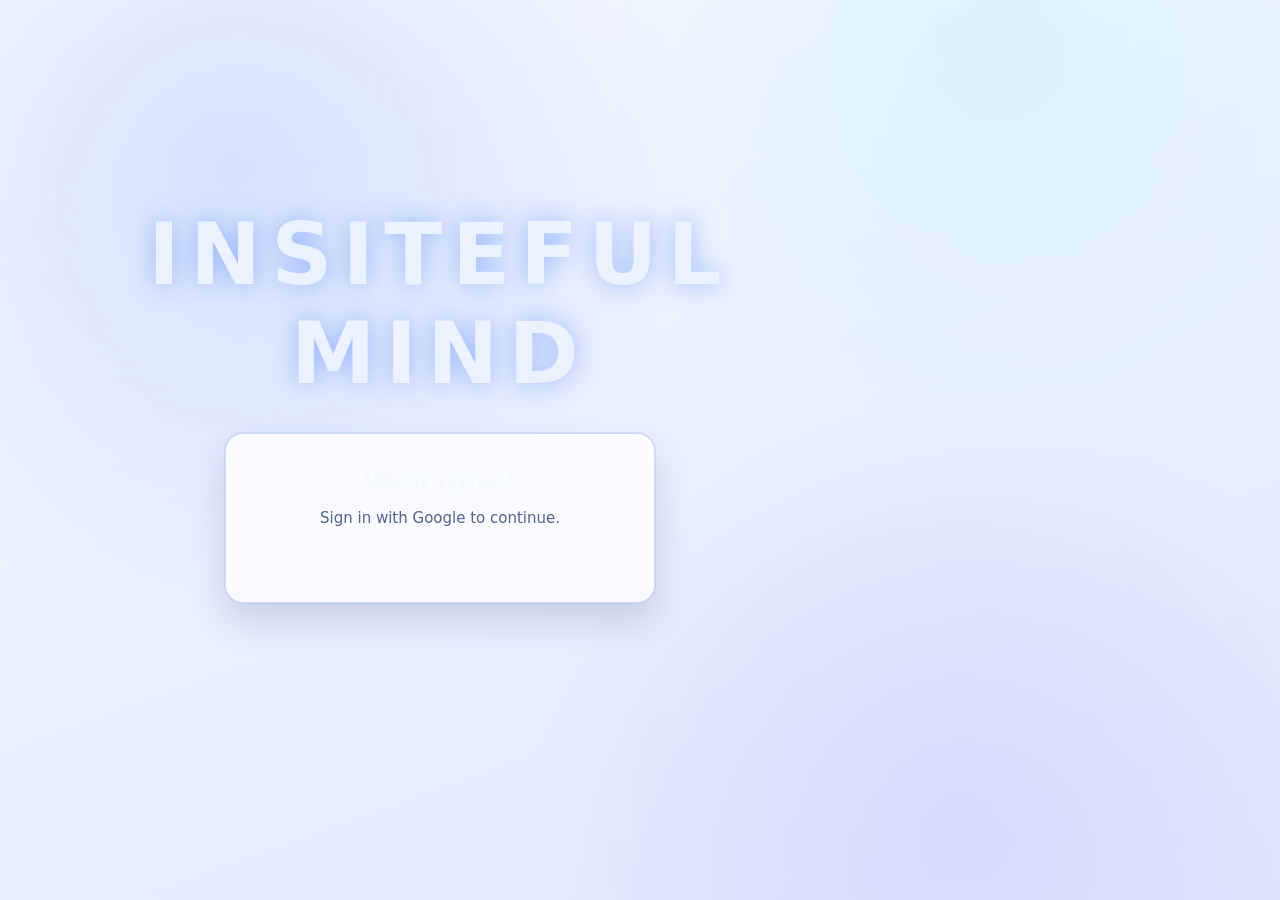
==== commit 34d06560: "added correct themes" ====
--- a/index.html
+++ b/index.html
@@ -36,7 +36,7 @@
             font-size: clamp(1.55rem, 3.2vw, 2.05rem);
             font-weight: 700;
             letter-spacing: -0.02em;
-            color: var(--text-strong);
+            color: #f4f7ff;
         }
 
         .bubble-dashboard__intro p {
@@ -113,7 +113,7 @@
             justify-content: center;
             text-align: center;
             padding: 16px;
-            background: var(--surface-strong);
+            background: rgba(12, 19, 40, 0.45);
             border: 1px solid rgba(140, 179, 255, 0.22);
             backdrop-filter: blur(16px);
             box-shadow: var(--glow);
@@ -157,7 +157,7 @@
             justify-content: center;
             text-align: center;
             text-decoration: none;
-            color: var(--text-strong);
+            color: #eef3ff;
             font-weight: 700;
             font-size: clamp(13px, 2.8vw, 15px);
             line-height: 1.25;
@@ -308,31 +308,70 @@
 </head>
 
 <body>
+    <script>
+        (async () => {
+            const sessionData = await globalThis.getSession?.();
+            if (!sessionData?.user) {
+                globalThis.location.href = "login.html";
+            }
+        })();
+    </script>
+    <!-- Check-in questionnaire modal -->
+    <div class="username-overlay" id="questionnaire-overlay" style="display:none;z-index:200;align-items:flex-start;padding:24px 0;overflow-y:auto;">
+        <div class="panel" style="width:min(520px,94vw);padding:32px 28px;text-align:left;margin:auto;">
+            <div style="display:flex;justify-content:space-between;align-items:flex-start;margin-bottom:6px;">
+                <h2 style="margin:0;font-size:20px;">Check-In</h2>
+                <button onclick="dismissQuestionnaire()" style="background:none;border:none;color:var(--muted);font-size:20px;cursor:pointer;line-height:1;padding:0 0 0 12px;" title="Close">&times;</button>
+            </div>
+            <p style="margin:0 0 28px;color:var(--muted);font-size:14px;">Rate each area from 1 (very low) to 5 (great).</p>
+            <div id="q-questions-list"></div>
+            <p id="q-error" style="display:none;color:var(--danger);font-size:13px;margin:0 0 16px;">Please answer all questions before saving.</p>
+            <button class="main-button full-width" onclick="submitQuestionnaire()">Save Check-In</button>
+        </div>
+    </div>
+
     <header class="top-bar">
-        <div class="insite-logo"> InSiteful Mind </div>
-        <nav class="wrap row">
-            <a href="journal.html">
-                <button class="main-button"> Journal </button>
-            </a>
-            <a href="check-in.html">
-                <button class="main-button"> Check-In </button>
-            </a>
-            <a href="three-word-reflection.html">
-                <button class="main-button"> Three-Word </button>
-            </a>
-            <a href="trends.html">
-                <button class="main-button"> Trends </button>
-            </a>
-        </nav>
+        <a href="index.html" style="text-decoration:none;"><div class="insite-logo">InSiteful Mind</div></a>
+        <div class="top-bar-actions">
+            <nav class="wrap row" aria-label="Quick links">
+                <a href="journal.html">
+                    <button type="button" class="main-button">Journal</button>
+                </a>
+                <button type="button" class="main-button" onclick="openQuestionnaire()">Check-In</button>
+                <a href="three-word-reflection.html">
+                    <button type="button" class="main-button">Three-Word</button>
+                </a>
+                <a href="trends.html">
+                    <button type="button" class="main-button">Trends</button>
+                </a>
+            </nav>
+            <a class="settings-gear" href="settings.html" title="Settings" aria-label="Open settings">⚙</a>
+        </div>
     </header>
 
-    <main class="container">
-        <section class="dashboard-placeholder panel">
-            <h1>Trends Dashboard</h1>
-            <p>
-                This section will visualize your emotional trends and check-in data over time.
-                Use the navigation above to keep journaling while analytics modules are being expanded.
-            </p>
+    <main class="container dashboard-page">
+        <section class="bubble-dashboard" aria-labelledby="dash-title">
+            <div class="bubble-dashboard__intro">
+                <h1 id="dash-title">Your space to reflect</h1>
+                <p>
+                    Tap a floating bubble to open a section, or use the bar above. Each area helps you check in,
+                    capture thoughts, and see patterns over time.
+                </p>
+            </div>
+
+            <div class="bubble-dashboard__stage">
+                <div class="bubble-dashboard__ring" aria-hidden="true"></div>
+                <div class="bubble-dashboard__core">
+                    <div class="bubble-dashboard__core-inner">
+                        Navigate
+                        <span>Orbit picks a path</span>
+                    </div>
+                </div>
+                <a class="nav-bubble nav-bubble--journal" href="journal.html">Journal</a>
+                <a class="nav-bubble nav-bubble--checkin" href="#" onclick="event.preventDefault();openQuestionnaire()">Check-In</a>
+                <a class="nav-bubble nav-bubble--words" href="three-word-reflection.html">Three-Word</a>
+                <a class="nav-bubble nav-bubble--trends" href="trends.html">Trends</a>
+            </div>
         </section>
     </main>
     <script>
@@ -370,7 +409,7 @@
                                 id="q-btn-${q.id}-${n}"
                                 onclick="selectResponse('${q.id}', ${n})"
                                 style="flex:1;padding:10px 0;border-radius:10px;border:1.5px solid var(--line);
-                                       background:var(--control-bg-soft);color:var(--muted);font-size:13px;
+                                       background:var(--control-bg-soft);color:var(--control-text);font-size:13px;
                                        font-weight:600;cursor:pointer;transition:all .15s;"
                                 onmouseover="if(!this.dataset.selected)this.style.borderColor='var(--primary)'"
                                 onmouseout="if(!this.dataset.selected)this.style.borderColor='var(--line)'"
@@ -432,4 +471,4 @@
     </script>
 </body>
 
-</html>+</html>
--- a/styles.css
+++ b/styles.css
@@ -14,140 +14,152 @@
     --primary-dark: #3f6df2;
     --accent: #67f0ff;
     --text: #e9f0ff;
-    --text-subtle: #d7e3ff;
     --muted: #9cb0d2;
     --danger: #ff5f7a;
     --glow: 0 0 0 1px rgba(111, 144, 255, 0.22), 0 20px 40px rgba(4, 8, 20, 0.55);
-    --bg-overlay: radial-gradient(circle at 15% 20%, rgba(95, 140, 255, 0.22), transparent 35%),
-        radial-gradient(circle at 80% 10%, rgba(103, 240, 255, 0.16), transparent 32%),
-        radial-gradient(circle at 70% 90%, rgba(128, 94, 255, 0.2), transparent 35%),
-        linear-gradient(160deg, var(--bg-1), var(--bg-2) 60%, #101f47);
-    --grid-line: rgba(255, 255, 255, 0.04);
     --header-bg: rgba(8, 13, 29, 0.78);
-    --text-strong: #f2f6ff;
-    --date-input-scheme: dark;
-    --theme-image: none;
     --control-bg: rgba(8, 14, 31, 0.62);
     --control-bg-soft: rgba(8, 14, 31, 0.45);
-    --control-bg-strong: rgba(10, 18, 38, 0.9);
-    --selection-bg: rgba(95, 140, 255, 0.24);
-    --selection-border: rgba(95, 140, 255, 0.38);
-    --mark-bg: rgba(95, 140, 255, 0.35);
-    --overlay-bg: rgba(2, 7, 17, 0.66);
-    --danger-soft-bg: rgba(255, 95, 122, 0.18);
-    --danger-soft-border: rgba(255, 95, 122, 0.38);
-}
-
-[data-theme="bright"] {
-    --bg-1: #edf4ff;
-    --bg-2: #d8e6ff;
-    --surface: rgba(255, 255, 255, 0.82);
-    --surface-strong: rgba(255, 255, 255, 0.94);
-    --surface-elevated: rgba(232, 241, 255, 0.94);
-    --line: rgba(77, 110, 172, 0.22);
-    --primary: #3a70eb;
-    --primary-dark: #2a58bf;
-    --accent: #19a0be;
-    --text: #11284f;
-    --text-subtle: #1f3965;
-    --muted: #4a618e;
-    --danger: #d54b63;
-    --glow: 0 0 0 1px rgba(48, 89, 169, 0.12), 0 14px 30px rgba(70, 95, 146, 0.2);
-    --bg-overlay: radial-gradient(circle at 16% 20%, rgba(102, 147, 255, 0.22), transparent 36%),
-        radial-gradient(circle at 82% 12%, rgba(66, 199, 222, 0.16), transparent 34%),
-        linear-gradient(155deg, #f4f8ff, #e4eeff 55%, #d4e6ff);
-    --grid-line: rgba(17, 40, 79, 0.06);
-    --header-bg: rgba(245, 250, 255, 0.86);
-    --text-strong: #0e2246;
-    --date-input-scheme: light;
-    --control-bg: rgba(255, 255, 255, 0.92);
-    --control-bg-soft: rgba(243, 249, 255, 0.95);
-    --control-bg-strong: rgba(238, 246, 255, 0.96);
-    --selection-bg: rgba(58, 112, 235, 0.18);
-    --selection-border: rgba(58, 112, 235, 0.34);
-    --mark-bg: rgba(58, 112, 235, 0.24);
-    --overlay-bg: rgba(52, 82, 138, 0.28);
-    --danger-soft-bg: rgba(213, 75, 99, 0.14);
-    --danger-soft-border: rgba(213, 75, 99, 0.24);
-}
-
-[data-theme="meadow"] {
-    --bg-1: #e2f8e6;
-    --bg-2: #b9e5c0;
-    --surface: rgba(243, 255, 245, 0.82);
-    --surface-strong: rgba(236, 251, 238, 0.92);
-    --surface-elevated: rgba(224, 247, 228, 0.9);
-    --line: rgba(61, 124, 86, 0.22);
-    --primary: #3c9c63;
-    --primary-dark: #2f7f51;
-    --accent: #5fcf85;
-    --text: #103724;
-    --text-subtle: #1f4c34;
-    --muted: #3e6f54;
-    --danger: #ca4d67;
-    --glow: 0 0 0 1px rgba(65, 133, 94, 0.18), 0 18px 36px rgba(39, 84, 59, 0.22);
-    --bg-overlay: linear-gradient(rgba(226, 248, 230, 0.9), rgba(182, 229, 193, 0.88)),
-        var(--theme-image),
-        linear-gradient(160deg, #d8f4df, #b6e5c1 58%, #98d4ab);
-    --grid-line: rgba(16, 55, 36, 0.06);
-    --header-bg: rgba(227, 248, 232, 0.86);
-    --text-strong: #0f311f;
-    --date-input-scheme: light;
-    --theme-image: url("images/meadow-placeholder.jpg");
-    --control-bg: rgba(244, 255, 246, 0.92);
-    --control-bg-soft: rgba(236, 252, 239, 0.9);
-    --control-bg-strong: rgba(229, 248, 233, 0.95);
-    --selection-bg: rgba(60, 156, 99, 0.2);
-    --selection-border: rgba(60, 156, 99, 0.34);
-    --mark-bg: rgba(60, 156, 99, 0.24);
-    --overlay-bg: rgba(25, 77, 45, 0.28);
-    --danger-soft-bg: rgba(202, 77, 103, 0.14);
-    --danger-soft-border: rgba(202, 77, 103, 0.24);
-}
-
-[data-theme="forest"] {
-    --bg-1: #0c2016;
-    --bg-2: #193428;
-    --surface: rgba(13, 33, 24, 0.78);
-    --surface-strong: rgba(11, 28, 21, 0.9);
-    --surface-elevated: rgba(18, 42, 31, 0.9);
-    --line: rgba(126, 187, 154, 0.26);
-    --primary: #51be88;
-    --primary-dark: #2e8b62;
-    --accent: #8de6bd;
-    --text: #e6faef;
-    --text-subtle: #d2eadc;
-    --muted: #9fc6af;
-    --danger: #ff7e95;
-    --glow: 0 0 0 1px rgba(109, 190, 149, 0.18), 0 20px 40px rgba(4, 17, 12, 0.5);
-    --bg-overlay: linear-gradient(rgba(8, 21, 15, 0.74), rgba(13, 30, 22, 0.8)),
-        var(--theme-image),
-        linear-gradient(160deg, #0c2016, #1a3929 58%, #2a4b38);
-    --grid-line: rgba(230, 250, 239, 0.05);
-    --header-bg: rgba(9, 24, 18, 0.84);
-    --text-strong: #f1fff7;
-    --date-input-scheme: dark;
-    --theme-image: url("images/forest-placeholder.jpg");
-    --control-bg: rgba(12, 30, 22, 0.82);
-    --control-bg-soft: rgba(16, 37, 28, 0.75);
-    --control-bg-strong: rgba(11, 28, 21, 0.92);
-    --selection-bg: rgba(81, 190, 136, 0.2);
-    --selection-border: rgba(81, 190, 136, 0.34);
-    --mark-bg: rgba(81, 190, 136, 0.26);
-    --overlay-bg: rgba(6, 20, 14, 0.64);
-    --danger-soft-bg: rgba(255, 126, 149, 0.18);
-    --danger-soft-border: rgba(255, 126, 149, 0.34);
+    --control-text: var(--text);
+    --control-placeholder: var(--muted);
+    --date-color-scheme: dark;
 }
 
 body {
     margin: 0;
     font-family: "Inter", "Segoe UI", system-ui, -apple-system, sans-serif;
     color: var(--text);
-    background: var(--bg-overlay);
+    background:
+        radial-gradient(circle at 15% 20%, rgba(95, 140, 255, 0.22), transparent 35%),
+        radial-gradient(circle at 80% 10%, rgba(103, 240, 255, 0.16), transparent 32%),
+        radial-gradient(circle at 70% 90%, rgba(128, 94, 255, 0.2), transparent 35%),
+        linear-gradient(160deg, var(--bg-1), var(--bg-2) 60%, #101f47);
+    background-attachment: fixed;
+    min-height: 100vh;
+}
+
+body[data-theme="light"] {
+    --bg-1: #f5f8ff;
+    --bg-2: #e6eefc;
+    --surface: rgba(255, 255, 255, 0.78);
+    --surface-strong: rgba(246, 250, 255, 0.95);
+    --surface-elevated: rgba(238, 245, 255, 0.94);
+    --line: rgba(126, 152, 208, 0.35);
+    --primary: #3f6df2;
+    --primary-dark: #2e57cf;
+    --accent: #2d9fb8;
+    --text: #18233f;
+    --muted: #53658c;
+    --danger: #d63f6a;
+    --glow: 0 0 0 1px rgba(111, 144, 255, 0.16), 0 18px 34px rgba(43, 65, 115, 0.16);
+    --header-bg: rgba(248, 252, 255, 0.88);
+    --control-bg: rgba(236, 243, 255, 0.86);
+    --control-bg-soft: rgba(231, 239, 255, 0.82);
+    --control-text: #1b2948;
+    --control-placeholder: #5a6d96;
+    --date-color-scheme: light;
+    background:
+        radial-gradient(circle at 18% 18%, rgba(95, 140, 255, 0.18), transparent 36%),
+        radial-gradient(circle at 78% 6%, rgba(103, 240, 255, 0.14), transparent 30%),
+        radial-gradient(circle at 75% 92%, rgba(160, 124, 255, 0.16), transparent 34%),
+        linear-gradient(160deg, var(--bg-1), var(--bg-2) 60%, #dfe9fc);
+}
+
+body[data-theme="dark"] {
+    --bg-1: #050816;
+    --bg-2: #0b1430;
+    --surface: rgba(15, 24, 51, 0.72);
+    --surface-strong: rgba(12, 19, 40, 0.88);
+    --surface-elevated: rgba(22, 34, 72, 0.86);
+    --line: rgba(140, 179, 255, 0.28);
+    --primary: #5f8cff;
+    --primary-dark: #3f6df2;
+    --accent: #67f0ff;
+    --text: #e9f0ff;
+    --muted: #9cb0d2;
+    --danger: #ff5f7a;
+    --header-bg: rgba(8, 13, 29, 0.78);
+    --control-bg: rgba(8, 14, 31, 0.62);
+    --control-bg-soft: rgba(8, 14, 31, 0.45);
+    --control-text: #e9f0ff;
+    --control-placeholder: #9cb0d2;
+    --date-color-scheme: dark;
+}
+
+body[data-theme="meadow"] {
+    --bg-1: #edf8ef;
+    --bg-2: #d8f1df;
+    --surface: rgba(248, 255, 248, 0.78);
+    --surface-strong: rgba(241, 252, 243, 0.95);
+    --surface-elevated: rgba(231, 247, 235, 0.94);
+    --line: rgba(104, 176, 128, 0.34);
+    --primary: #3ea56a;
+    --primary-dark: #2d7e50;
+    --accent: #2f9f73;
+    --text: #163428;
+    --muted: #4f7e67;
+    --danger: #d05074;
+    --glow: 0 0 0 1px rgba(72, 150, 103, 0.16), 0 18px 34px rgba(31, 84, 54, 0.18);
+    --header-bg: rgba(240, 250, 243, 0.9);
+    --control-bg: rgba(230, 246, 235, 0.86);
+    --control-bg-soft: rgba(222, 242, 229, 0.82);
+    --control-text: #173929;
+    --control-placeholder: #4f7e67;
+    --date-color-scheme: light;
+    background:
+        linear-gradient(rgba(237, 250, 240, 0.78), rgba(231, 247, 235, 0.84)),
+        var(--theme-image, url("assets/theme-meadow-placeholder.jpg")),
+        linear-gradient(160deg, var(--bg-1), var(--bg-2));
     background-size: cover;
     background-position: center;
-    background-attachment: fixed;
-    min-height: 100vh;
+}
+
+body[data-theme="forest"] {
+    --bg-1: #08130f;
+    --bg-2: #112721;
+    --surface: rgba(12, 32, 26, 0.78);
+    --surface-strong: rgba(9, 24, 19, 0.9);
+    --surface-elevated: rgba(18, 44, 34, 0.88);
+    --line: rgba(95, 167, 133, 0.32);
+    --primary: #4bb08a;
+    --primary-dark: #2d7f62;
+    --accent: #83e3c2;
+    --text: #e7fff7;
+    --muted: #9ec7bb;
+    --danger: #ff8ca9;
+    --header-bg: rgba(9, 23, 19, 0.84);
+    --control-bg: rgba(11, 31, 25, 0.74);
+    --control-bg-soft: rgba(14, 35, 28, 0.66);
+    --control-text: #e7fff7;
+    --control-placeholder: #9ec7bb;
+    --date-color-scheme: dark;
+    background:
+        linear-gradient(rgba(4, 12, 9, 0.7), rgba(4, 12, 9, 0.75)),
+        var(--theme-image, url("assets/theme-forest-placeholder.jpg")),
+        linear-gradient(160deg, var(--bg-1), var(--bg-2));
+    background-size: cover;
+    background-position: center;
+}
+
+body[data-theme="twilight"] {
+    --bg-1: #1a0b30;
+    --bg-2: #311347;
+    --surface: rgba(35, 18, 54, 0.75);
+    --surface-strong: rgba(28, 13, 44, 0.9);
+    --surface-elevated: rgba(47, 24, 70, 0.88);
+    --line: rgba(184, 141, 255, 0.34);
+    --primary: #be8dff;
+    --primary-dark: #8f59dd;
+    --accent: #ff9fdd;
+    --text: #f5ebff;
+    --muted: #ccb2ec;
+    --danger: #ff7ca3;
+    --header-bg: rgba(30, 14, 46, 0.82);
+    --control-bg: rgba(34, 17, 52, 0.74);
+    --control-bg-soft: rgba(37, 19, 57, 0.64);
+    --control-text: #f5ebff;
+    --control-placeholder: #ccb2ec;
+    --date-color-scheme: dark;
 }
 
 body::before {
@@ -158,8 +170,6 @@
     opacity: 0.2;
     background-image: linear-gradient(rgba(255, 255, 255, 0.04) 1px, transparent 1px),
         linear-gradient(90deg, rgba(255, 255, 255, 0.04) 1px, transparent 1px);
-    background-image: linear-gradient(var(--grid-line) 1px, transparent 1px),
-        linear-gradient(90deg, var(--grid-line) 1px, transparent 1px);
     background-size: 30px 30px;
 }
 
@@ -193,7 +203,7 @@
     font-weight: 700;
     letter-spacing: 0.7px;
     text-transform: uppercase;
-    color: var(--text-strong);
+    color: #f2f6ff;
 }
 
 .row {
@@ -208,6 +218,36 @@
 
 .top-bar a {
     text-decoration: none;
+}
+
+.top-bar-actions {
+    display: flex;
+    align-items: center;
+    gap: 12px;
+}
+
+.settings-gear {
+    width: 40px;
+    height: 40px;
+    border-radius: 999px;
+    border: 1px solid var(--line);
+    display: inline-flex;
+    align-items: center;
+    justify-content: center;
+    text-decoration: none;
+    font-size: 20px;
+    color: var(--text);
+    background: var(--control-bg);
+    box-shadow: 0 8px 20px rgba(0, 0, 0, 0.18);
+    transition: transform 0.16s ease, border-color 0.2s ease, background-color 0.2s ease;
+}
+
+.settings-gear:hover,
+.settings-gear:focus-visible {
+    transform: translateY(-1px) rotate(12deg);
+    border-color: var(--primary);
+    background: rgba(95, 140, 255, 0.18);
+    outline: none;
 }
 
 .main-button,
@@ -242,6 +282,21 @@
     cursor: not-allowed;
 }
 
+body[data-theme="light"] .insite-logo,
+body[data-theme="meadow"] .insite-logo {
+    color: var(--text);
+}
+
+body[data-theme="light"] header.top-bar,
+body[data-theme="meadow"] header.top-bar {
+    background: rgba(248, 252, 255, 0.88);
+}
+
+body[data-theme="light"] .settings-gear,
+body[data-theme="meadow"] .settings-gear {
+    background: var(--control-bg);
+}
+
 .login-grid {
     display: grid;
     gap: 30px;
@@ -356,6 +411,14 @@
 .mood-page {
     min-height: 100vh;
     --mood-accent: var(--accent);
+}
+
+.checkin-wrapper {
+    width: 100%;
+    max-width: 920px;
+    display: flex;
+    flex-direction: column;
+    gap: 20px;
 }
 
 .mood-slider-header {
@@ -395,7 +458,7 @@
     line-height: 1;
     border-radius: 999px;
     border: 1px solid var(--line);
-    background: var(--control-bg-strong);
+    background: var(--control-bg);
     box-shadow: 0 6px 14px rgba(0, 0, 0, 0.28);
     white-space: nowrap;
     z-index: 2;
@@ -404,9 +467,66 @@
 }
 
 .mood-slider {
+    -webkit-appearance: none;
+    appearance: none;
     width: 100%;
-    accent-color: var(--mood-accent);
+    height: 10px;
+    border-radius: 999px;
+    background: linear-gradient(
+        to right,
+        #ff5f7a 0%,
+        #ff7f66 16.6%,
+        #ffad5b 33.3%,
+        #ffd166 50%,
+        #9ce36e 66.6%,
+        #5bd6b7 83.3%,
+        #67f0ff 100%
+    );
     cursor: pointer;
+}
+
+.mood-slider::-webkit-slider-runnable-track {
+    height: 10px;
+    background: transparent;
+    border-radius: 999px;
+}
+
+.mood-slider::-moz-range-track {
+    height: 10px;
+    background: linear-gradient(
+        to right,
+        #ff5f7a 0%,
+        #ff7f66 16.6%,
+        #ffad5b 33.3%,
+        #ffd166 50%,
+        #9ce36e 66.6%,
+        #5bd6b7 83.3%,
+        #67f0ff 100%
+    );
+    border: none;
+    border-radius: 999px;
+}
+
+.mood-slider::-webkit-slider-thumb {
+    -webkit-appearance: none;
+    appearance: none;
+    width: 22px;
+    height: 22px;
+    margin-top: -6px;
+    border-radius: 50%;
+    border: 3px solid var(--mood-accent);
+    background: #ffffff;
+    box-shadow: 0 2px 8px rgba(13, 27, 42, 0.35);
+    transition: border-color 0.15s ease;
+}
+
+.mood-slider::-moz-range-thumb {
+    width: 22px;
+    height: 22px;
+    border-radius: 50%;
+    border: 3px solid var(--mood-accent);
+    background: #ffffff;
+    box-shadow: 0 2px 8px rgba(13, 27, 42, 0.35);
 }
 
 .mood-scale-labels {
@@ -464,7 +584,7 @@
 .cat-tab.active {
     border-color: var(--primary);
     color: #eaf1ff;
-    background: var(--selection-bg);
+    background: rgba(95, 140, 255, 0.24);
 }
 
 .word-grid {
@@ -479,7 +599,7 @@
     border-radius: 18px;
     border: 1px solid var(--line);
     background: var(--control-bg-soft);
-    color: var(--text);
+    color: var(--control-text);
     font-size: 14px;
     cursor: pointer;
 }
@@ -507,7 +627,11 @@
     border-radius: 10px;
     padding: 10px 12px;
     background: var(--control-bg);
-    color: var(--text);
+    color: var(--control-text);
+}
+
+.custom-word-row input::placeholder {
+    color: var(--control-placeholder);
 }
 
 .custom-word-row input:focus {
@@ -551,8 +675,8 @@
     gap: 6px;
     padding: 6px 12px;
     border-radius: 999px;
-    background: var(--selection-bg);
-    border: 1px solid var(--selection-border);
+    background: rgba(95, 140, 255, 0.25);
+    border: 1px solid rgba(95, 140, 255, 0.38);
 }
 
 .selected-pill button {
@@ -627,7 +751,7 @@
     padding: 8px 14px;
     border-radius: 999px;
     border: 1px solid var(--line);
-    background: var(--selection-bg);
+    background: rgba(95, 140, 255, 0.18);
 }
 
 .history-card {
@@ -650,7 +774,7 @@
     border-radius: 14px;
     padding: 12px;
     margin-bottom: 10px;
-    background: var(--control-bg-soft);
+    background: rgba(255, 255, 255, 0.02);
 }
 
 .history-row {
@@ -682,6 +806,11 @@
 
     .mood-scale-labels {
         font-size: 10px;
+    }
+
+    .submit-row {
+        flex-direction: column;
+        align-items: stretch;
     }
 }
 
@@ -713,7 +842,7 @@
     padding: 11px 14px;
     font-size: 14px;
     font-family: inherit;
-    color: var(--text);
+    color: var(--control-text);
     background: var(--control-bg);
     box-sizing: border-box;
     margin-bottom: 12px;
@@ -732,6 +861,13 @@
     box-shadow: 0 0 0 4px rgba(95, 140, 255, 0.18);
 }
 
+.entry-form input::placeholder,
+.entry-form textarea::placeholder,
+.username-card input::placeholder,
+.search-bar-row input[type="text"]::placeholder {
+    color: var(--control-placeholder);
+}
+
 .full-width {
     width: 100%;
 }
@@ -782,7 +918,7 @@
     margin: 0;
     font-size: 14px;
     line-height: 1.65;
-    color: var(--text-subtle);
+    color: var(--text);
     white-space: pre-wrap;
 }
 
@@ -799,8 +935,8 @@
 
 .delete-btn:hover {
     color: #ffd7dd;
-    background: var(--danger-soft-bg);
-    border-color: var(--danger-soft-border);
+    background: rgba(255, 95, 122, 0.18);
+    border-color: rgba(255, 95, 122, 0.38);
 }
 
 .search-bar-row {
@@ -817,7 +953,7 @@
     padding: 9px 14px;
     font-size: 14px;
     font-family: inherit;
-    color: var(--text);
+    color: var(--control-text);
     background: var(--control-bg);
     box-sizing: border-box;
 }
@@ -841,109 +977,9 @@
     padding: 7px 10px;
     font-size: 13px;
     font-family: inherit;
-    color: var(--text);
+    color: var(--control-text);
     background: var(--control-bg);
-    color-scheme: var(--date-input-scheme);
-}
-
-.settings-gear-link {
-    width: 42px;
-    height: 42px;
-    border-radius: 12px;
-    border: 1px solid var(--line);
-    background: var(--surface);
-    display: inline-flex;
-    align-items: center;
-    justify-content: center;
-    color: var(--text);
-    text-decoration: none;
-    transition: transform 0.15s ease, border-color 0.15s ease, background-color 0.15s ease;
-}
-
-.settings-gear-link:hover {
-    transform: translateY(-1px) rotate(10deg);
-    border-color: var(--primary);
-    background: var(--surface-elevated);
-}
-
-.settings-gear-icon {
-    font-size: 20px;
-    line-height: 1;
-}
-
-.settings-page {
-    width: min(920px, 100%);
-    display: grid;
-    gap: 20px;
-}
-
-.settings-card {
-    padding: 26px;
-}
-
-.settings-title {
-    margin: 0 0 8px;
-    font-size: clamp(1.6rem, 3vw, 2.1rem);
-}
-
-.settings-subtitle {
-    margin: 0;
-    color: var(--muted);
-}
-
-.theme-grid {
-    display: grid;
-    grid-template-columns: repeat(auto-fit, minmax(180px, 1fr));
-    gap: 14px;
-    margin-top: 18px;
-}
-
-.theme-option {
-    border: 1px solid var(--line);
-    border-radius: 14px;
-    background: var(--surface-strong);
-    padding: 14px;
-    cursor: pointer;
-}
-
-.theme-option input {
-    margin-right: 8px;
-}
-
-.theme-option.active {
-    border-color: var(--primary);
-    box-shadow: 0 0 0 2px rgba(95, 140, 255, 0.2);
-}
-
-.theme-preview {
-    margin-top: 10px;
-    border-radius: 10px;
-    height: 84px;
-    border: 1px solid rgba(255, 255, 255, 0.2);
-}
-
-.theme-preview-midnight {
-    background: linear-gradient(145deg, #081128, #152f66);
-}
-
-.theme-preview-bright {
-    background: linear-gradient(145deg, #f5f9ff, #d6e4ff);
-}
-
-.theme-preview-meadow {
-    background: linear-gradient(rgba(58, 121, 84, 0.25), rgba(58, 121, 84, 0.25)),
-        url("images/meadow-placeholder.jpg"),
-        linear-gradient(145deg, #d8f0dd, #9dd0a8);
-    background-size: cover;
-    background-position: center;
-}
-
-.theme-preview-forest {
-    background: linear-gradient(rgba(8, 21, 14, 0.55), rgba(8, 21, 14, 0.55)),
-        url("images/forest-placeholder.jpg"),
-        linear-gradient(145deg, #153625, #2e5a43);
-    background-size: cover;
-    background-position: center;
+    color-scheme: var(--date-color-scheme);
 }
 
 .date-filter-row input[type="date"]:focus {
@@ -957,7 +993,7 @@
 }
 
 mark {
-    background: var(--mark-bg);
+    background: rgba(95, 140, 255, 0.35);
     color: #ffffff;
     border-radius: 3px;
     padding: 0 2px;
@@ -973,7 +1009,7 @@
 .username-overlay {
     position: fixed;
     inset: 0;
-    background: var(--overlay-bg);
+    background: rgba(2, 7, 17, 0.66);
     display: flex;
     align-items: center;
     justify-content: center;
@@ -996,6 +1032,95 @@
     color: var(--muted);
     font-size: 14px;
     margin: 0 0 20px;
+}
+
+.settings-shell {
+    width: min(920px, 100%);
+    padding: 30px;
+}
+
+.settings-shell h1 {
+    margin: 0 0 8px;
+    font-size: clamp(1.7rem, 4vw, 2.4rem);
+}
+
+.settings-shell p {
+    margin: 0;
+    color: var(--muted);
+    line-height: 1.65;
+}
+
+.theme-grid {
+    margin-top: 24px;
+    display: grid;
+    grid-template-columns: repeat(2, minmax(0, 1fr));
+    gap: 16px;
+}
+
+.theme-option {
+    border: 1px solid var(--line);
+    border-radius: 16px;
+    padding: 18px;
+    text-align: left;
+    color: var(--text);
+    background: var(--control-bg-soft);
+    cursor: pointer;
+    transition: border-color 0.2s ease, transform 0.16s ease;
+}
+
+.theme-option:hover {
+    transform: translateY(-1px);
+    border-color: var(--primary);
+}
+
+.theme-option.active {
+    border-color: var(--primary);
+    box-shadow: 0 0 0 1px rgba(95, 140, 255, 0.32) inset;
+}
+
+.theme-swatch {
+    height: 84px;
+    border-radius: 12px;
+    border: 1px solid rgba(255, 255, 255, 0.16);
+    margin-bottom: 12px;
+}
+
+.theme-option h3 {
+    margin: 0 0 6px;
+}
+
+.theme-option p {
+    font-size: 13px;
+}
+
+.swatch-light {
+    background: linear-gradient(135deg, #f8fbff, #eaf2ff, #dfe9fc);
+}
+
+.swatch-dark {
+    background: linear-gradient(135deg, #5f8cff, #67f0ff, #8f59dd);
+}
+
+.swatch-meadow {
+    background:
+        linear-gradient(rgba(236, 249, 239, 0.62), rgba(227, 245, 233, 0.7)),
+        url("assets/theme-meadow-placeholder.jpg"),
+        linear-gradient(140deg, #9be2b6, #4c9f73);
+    background-size: cover;
+    background-position: center;
+}
+
+.swatch-forest {
+    background:
+        linear-gradient(rgba(8, 16, 12, 0.5), rgba(8, 16, 12, 0.6)),
+        url("assets/theme-forest-placeholder.jpg"),
+        linear-gradient(140deg, #3f9072, #173428);
+    background-size: cover;
+    background-position: center;
+}
+
+.swatch-twilight {
+    background: linear-gradient(140deg, #be8dff, #8f59dd, #ff9fdd);
 }
 
 @media (max-width: 800px) {
@@ -1008,6 +1133,10 @@
     .top-bar .row {
         justify-content: center;
     }
+
+    .top-bar-actions {
+        justify-content: center;
+    }
 }
 
 @media (max-width: 640px) {
@@ -1018,4 +1147,8 @@
     .journal-layout {
         grid-template-columns: 1fr;
     }
+
+    .theme-grid {
+        grid-template-columns: 1fr;
+    }
 }
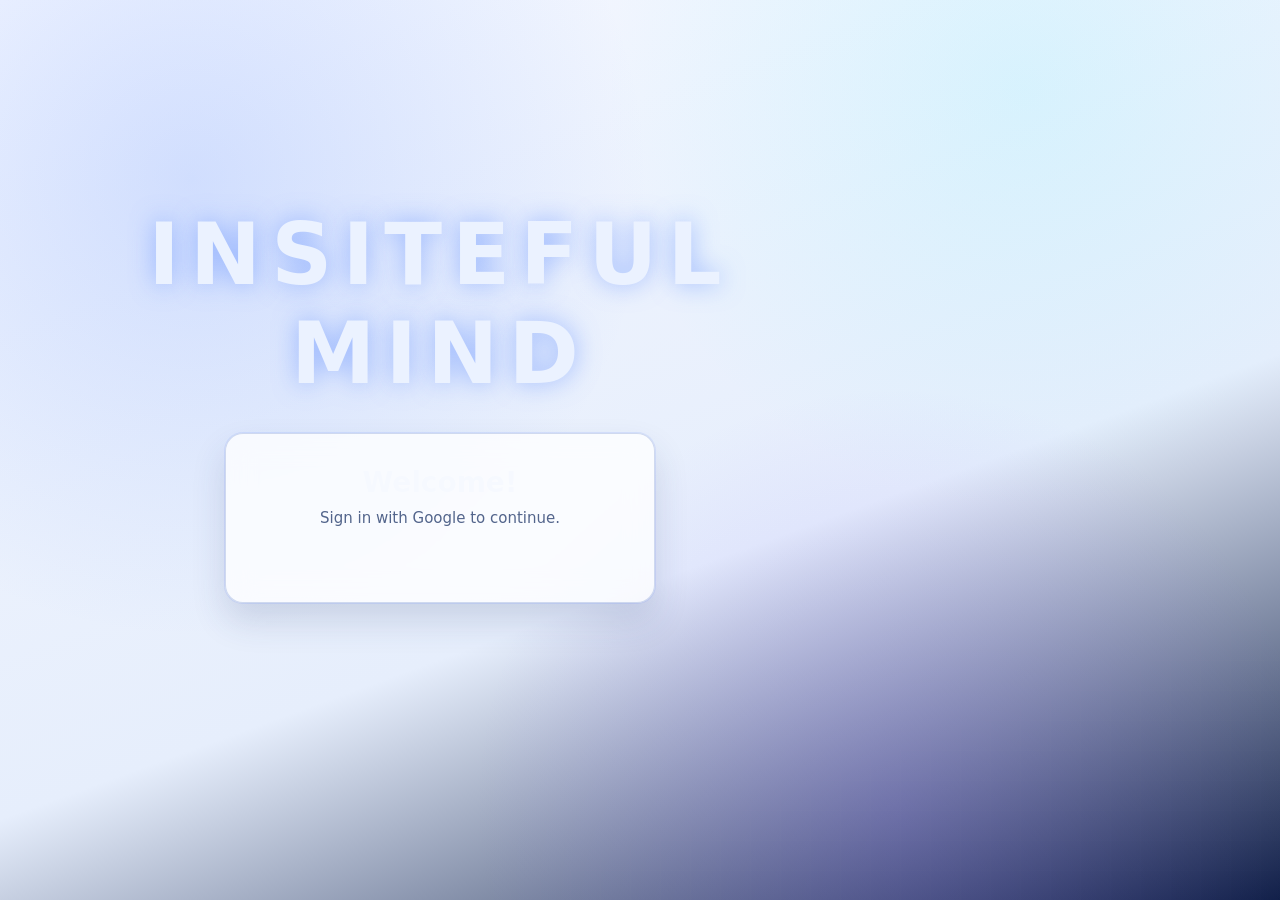
==== commit 4fbd5582: "fixed themes for merged branch" ====
--- a/index.html
+++ b/index.html
@@ -6,6 +6,7 @@
     <meta charset="utf-8" />
     <meta name="viewport" content="width=device-width, initial-scale=1" />
     <title>InSiteful Mind</title>
+    <script src="theme-early.js"></script>
     <link rel="stylesheet" href="styles.css" />
     <script src="app.js"></script>
     <style>
@@ -36,7 +37,7 @@
             font-size: clamp(1.55rem, 3.2vw, 2.05rem);
             font-weight: 700;
             letter-spacing: -0.02em;
-            color: #f4f7ff;
+            color: var(--text);
         }
 
         .bubble-dashboard__intro p {
@@ -281,6 +282,77 @@
             }
         }
 
+        /* Lighter themes: no heavy “shadow blob”; softer glass, readable orbit */
+        :root[data-theme="light"] .bubble-dashboard__stage::before,
+        :root[data-theme="meadow"] .bubble-dashboard__stage::before {
+            background: radial-gradient(circle, rgba(95, 140, 255, 0.12), transparent 68%);
+        }
+        :root[data-theme="light"] .bubble-dashboard__stage::after,
+        :root[data-theme="meadow"] .bubble-dashboard__stage::after {
+            background: radial-gradient(circle, rgba(103, 240, 255, 0.1), transparent 70%);
+        }
+        :root[data-theme="light"] .bubble-dashboard__ring,
+        :root[data-theme="meadow"] .bubble-dashboard__ring {
+            border: 1px solid var(--line);
+            background: radial-gradient(circle at 50% 50%, rgba(95, 140, 255, 0.08), transparent 55%);
+            box-shadow: inset 0 0 50px rgba(0, 0, 0, 0.05);
+        }
+        :root[data-theme="light"] .bubble-dashboard__core,
+        :root[data-theme="meadow"] .bubble-dashboard__core {
+            background: var(--surface);
+            border: 1px solid var(--line);
+            box-shadow: 0 8px 28px rgba(15, 40, 100, 0.1);
+        }
+        :root[data-theme="light"] .bubble-dashboard__core-inner span,
+        :root[data-theme="meadow"] .bubble-dashboard__core-inner span {
+            color: var(--muted);
+        }
+        :root[data-theme="light"] .nav-bubble,
+        :root[data-theme="meadow"] .nav-bubble {
+            color: #fff;
+            text-shadow: 0 1px 2px rgba(0, 0, 0, 0.2);
+            background:
+                radial-gradient(circle at 28% 24%, rgba(255, 255, 255, 0.6), rgba(255, 255, 255, 0.06) 30%, transparent 44%),
+                radial-gradient(circle at 72% 80%, rgba(0, 0, 0, 0.08), transparent 58%),
+                linear-gradient(145deg, var(--bubble-c1), var(--bubble-c2));
+            box-shadow:
+                0 0 0 1px rgba(255, 255, 255, 0.45) inset,
+                0 6px 18px rgba(15, 50, 90, 0.1),
+                0 0 16px var(--bubble-glow);
+        }
+        :root[data-theme="light"] .nav-bubble:hover,
+        :root[data-theme="light"] .nav-bubble:focus-visible,
+        :root[data-theme="meadow"] .nav-bubble:hover,
+        :root[data-theme="meadow"] .nav-bubble:focus-visible {
+            box-shadow:
+                0 0 0 1px rgba(255, 255, 255, 0.55) inset,
+                0 10px 24px rgba(15, 50, 90, 0.14),
+                0 0 28px var(--bubble-glow);
+            color: #fff;
+        }
+        /* Use animation-name only — the full "animation" shorthand reset animation-delay to 0 and
+           stacked all four bubbles; only the last DOM child (Trends) looked visible. */
+        :root[data-theme="light"] .nav-bubble,
+        :root[data-theme="meadow"] .nav-bubble {
+            animation-name: bubble-orbit, bubble-pulse-light;
+        }
+        @keyframes bubble-pulse-light {
+            0%, 100% {
+                box-shadow:
+                    0 0 0 1px rgba(255, 255, 255, 0.35) inset,
+                    0 6px 16px rgba(15, 50, 90, 0.1),
+                    0 0 12px var(--bubble-glow);
+                filter: brightness(0.97) saturate(0.95);
+            }
+            50% {
+                box-shadow:
+                    0 0 0 1px rgba(255, 255, 255, 0.5) inset,
+                    0 10px 22px rgba(15, 50, 90, 0.12),
+                    0 0 24px var(--bubble-glow);
+                filter: brightness(1.06) saturate(1.08);
+            }
+        }
+
         @media (min-width: 520px) {
             .nav-bubble {
                 --orbit-r: 158px;
--- a/styles.css
+++ b/styles.css
@@ -2,6 +2,8 @@
     box-sizing: border-box;
 }
 
+/* Theme: set `data-theme` on <html> (see theme-early.js + app.js). All pages load theme-early.js
+   before this file so :root[data-theme] tokens apply to the whole document tree. */
 /* Theme tokens for consistent color usage. */
 :root {
     --bg-1: #050816;
@@ -25,6 +27,11 @@
     --date-color-scheme: dark;
 }
 
+html {
+    color: var(--text);
+    min-height: 100%;
+}
+
 body {
     margin: 0;
     font-family: "Inter", "Segoe UI", system-ui, -apple-system, sans-serif;
@@ -38,7 +45,7 @@
     min-height: 100vh;
 }
 
-body[data-theme="light"] {
+:root[data-theme="light"] {
     --bg-1: #f5f8ff;
     --bg-2: #e6eefc;
     --surface: rgba(255, 255, 255, 0.78);
@@ -65,7 +72,7 @@
         linear-gradient(160deg, var(--bg-1), var(--bg-2) 60%, #dfe9fc);
 }
 
-body[data-theme="dark"] {
+:root[data-theme="dark"] {
     --bg-1: #050816;
     --bg-2: #0b1430;
     --surface: rgba(15, 24, 51, 0.72);
@@ -86,7 +93,7 @@
     --date-color-scheme: dark;
 }
 
-body[data-theme="meadow"] {
+:root[data-theme="meadow"] {
     --bg-1: #edf8ef;
     --bg-2: #d8f1df;
     --surface: rgba(248, 255, 248, 0.78);
@@ -114,7 +121,7 @@
     background-position: center;
 }
 
-body[data-theme="forest"] {
+:root[data-theme="forest"] {
     --bg-1: #08130f;
     --bg-2: #112721;
     --surface: rgba(12, 32, 26, 0.78);
@@ -141,7 +148,7 @@
     background-position: center;
 }
 
-body[data-theme="twilight"] {
+:root[data-theme="twilight"] {
     --bg-1: #1a0b30;
     --bg-2: #311347;
     --surface: rgba(35, 18, 54, 0.75);
@@ -282,18 +289,18 @@
     cursor: not-allowed;
 }
 
-body[data-theme="light"] .insite-logo,
-body[data-theme="meadow"] .insite-logo {
+:root[data-theme="light"] .insite-logo,
+:root[data-theme="meadow"] .insite-logo {
     color: var(--text);
 }
 
-body[data-theme="light"] header.top-bar,
-body[data-theme="meadow"] header.top-bar {
+:root[data-theme="light"] header.top-bar,
+:root[data-theme="meadow"] header.top-bar {
     background: rgba(248, 252, 255, 0.88);
 }
 
-body[data-theme="light"] .settings-gear,
-body[data-theme="meadow"] .settings-gear {
+:root[data-theme="light"] .settings-gear,
+:root[data-theme="meadow"] .settings-gear {
     background: var(--control-bg);
 }
 
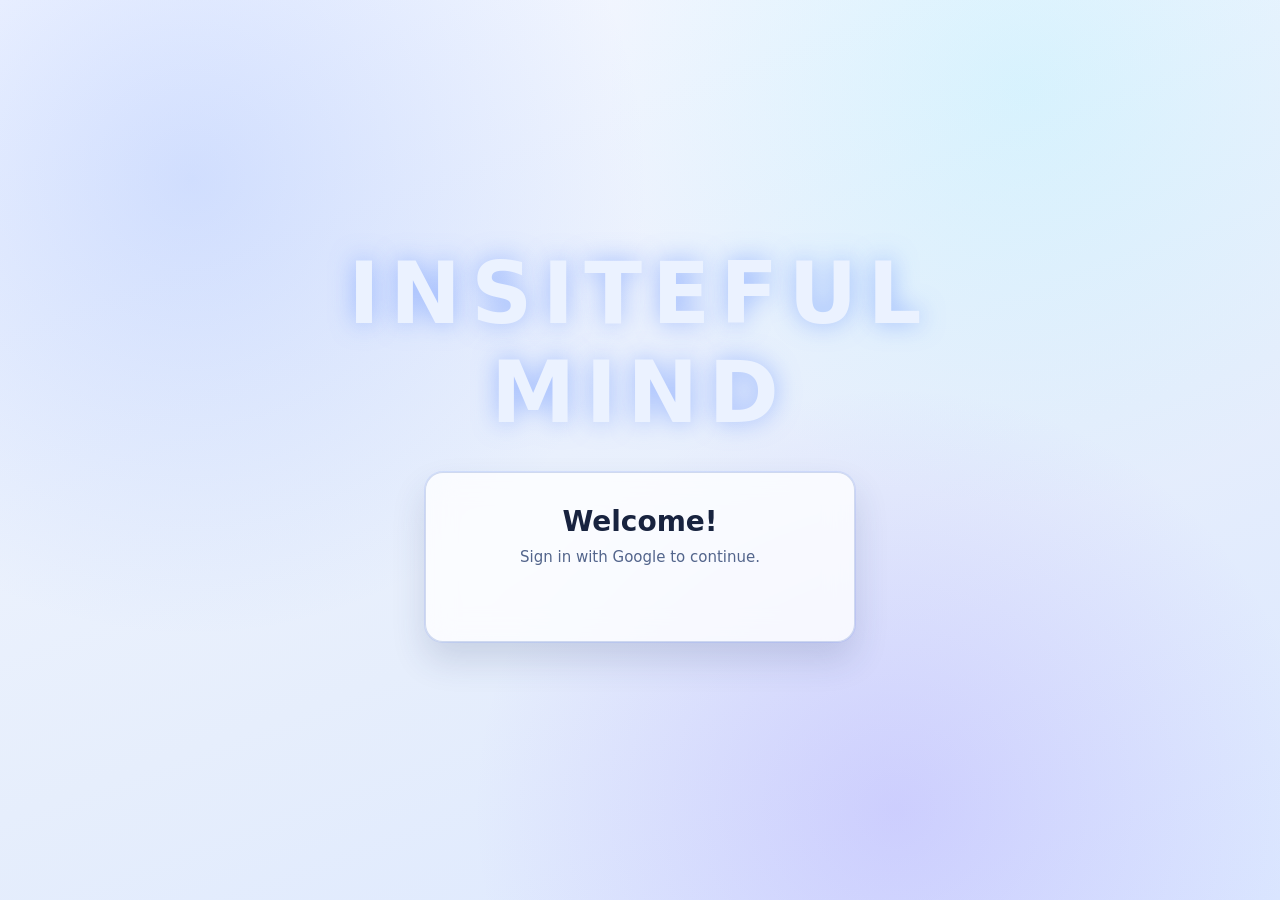
==== commit 5da77b0f: "incorporated themes into ai" ====
--- a/index.html
+++ b/index.html
@@ -83,13 +83,27 @@
         }
 
         @keyframes drift-a {
-            from { transform: translate(0, 0) scale(1); opacity: 0.85; }
-            to { transform: translate(12px, 10px) scale(1.06); opacity: 1; }
+            from {
+                transform: translate(0, 0) scale(1);
+                opacity: 0.85;
+            }
+
+            to {
+                transform: translate(12px, 10px) scale(1.06);
+                opacity: 1;
+            }
         }
 
         @keyframes drift-b {
-            from { transform: translate(0, 0) scale(1); opacity: 0.75; }
-            to { transform: translate(-14px, -8px) scale(1.08); opacity: 0.95; }
+            from {
+                transform: translate(0, 0) scale(1);
+                opacity: 0.75;
+            }
+
+            to {
+                transform: translate(-14px, -8px) scale(1.08);
+                opacity: 0.95;
+            }
         }
 
         .bubble-dashboard__ring {
@@ -260,19 +274,23 @@
             from {
                 transform: rotate(0deg) translateY(calc(-1 * var(--orbit-r))) rotate(0deg);
             }
+
             to {
                 transform: rotate(360deg) translateY(calc(-1 * var(--orbit-r))) rotate(-360deg);
             }
         }
 
         @keyframes bubble-pulse {
-            0%, 100% {
+
+            0%,
+            100% {
                 box-shadow:
                     0 0 0 1px rgba(255, 255, 255, 0.14) inset,
                     0 10px 26px rgba(4, 10, 28, 0.44),
                     0 0 14px var(--bubble-glow);
                 filter: brightness(0.86) saturate(0.88);
             }
+
             50% {
                 box-shadow:
                     0 0 0 1px rgba(255, 255, 255, 0.36) inset,
@@ -361,6 +379,7 @@
         }
 
         @media (prefers-reduced-motion: reduce) {
+
             .bubble-dashboard__stage::before,
             .bubble-dashboard__stage::after {
                 animation: none;
@@ -371,10 +390,21 @@
                 transform: rotate(var(--static-angle, 0deg)) translateY(calc(-1 * var(--orbit-r))) rotate(calc(-1 * var(--static-angle, 0deg)));
             }
 
-            .nav-bubble--journal { --static-angle: 0deg; }
-            .nav-bubble--checkin { --static-angle: 90deg; }
-            .nav-bubble--words { --static-angle: 180deg; }
-            .nav-bubble--trends { --static-angle: 270deg; }
+            .nav-bubble--journal {
+                --static-angle: 0deg;
+            }
+
+            .nav-bubble--checkin {
+                --static-angle: 90deg;
+            }
+
+            .nav-bubble--words {
+                --static-angle: 180deg;
+            }
+
+            .nav-bubble--trends {
+                --static-angle: 270deg;
+            }
         }
     </style>
 </head>
@@ -389,15 +419,20 @@
         })();
     </script>
     <!-- Check-in questionnaire modal -->
-    <div class="username-overlay" id="questionnaire-overlay" style="display:none;z-index:200;align-items:flex-start;padding:24px 0;overflow-y:auto;">
+    <div class="username-overlay" id="questionnaire-overlay"
+        style="display:none;z-index:200;align-items:flex-start;padding:24px 0;overflow-y:auto;">
         <div class="panel" style="width:min(520px,94vw);padding:32px 28px;text-align:left;margin:auto;">
             <div style="display:flex;justify-content:space-between;align-items:flex-start;margin-bottom:6px;">
                 <h2 style="margin:0;font-size:20px;">Check-In</h2>
-                <button onclick="dismissQuestionnaire()" style="background:none;border:none;color:var(--muted);font-size:20px;cursor:pointer;line-height:1;padding:0 0 0 12px;" title="Close">&times;</button>
+                <button onclick="dismissQuestionnaire()"
+                    style="background:none;border:none;color:var(--muted);font-size:20px;cursor:pointer;line-height:1;padding:0 0 0 12px;"
+                    title="Close">&times;</button>
             </div>
-            <p style="margin:0 0 28px;color:var(--muted);font-size:14px;">Rate each area from 1 (very low) to 5 (great).</p>
+            <p style="margin:0 0 28px;color:var(--muted);font-size:14px;">Rate each area from 1 (very low) to 5 (great).
+            </p>
             <div id="q-questions-list"></div>
-            <p id="q-error" style="display:none;color:var(--danger);font-size:13px;margin:0 0 16px;">Please answer all questions before saving.</p>
+            <p id="q-error" style="display:none;color:var(--danger);font-size:13px;margin:0 0 16px;">Please answer all
+                questions before saving.</p>
             <button class="main-button full-width" onclick="submitQuestionnaire()">Save Check-In</button>
         </div>
     </div>
@@ -440,27 +475,60 @@
                     </div>
                 </div>
                 <a class="nav-bubble nav-bubble--journal" href="journal.html">Journal</a>
-                <a class="nav-bubble nav-bubble--checkin" href="#" onclick="event.preventDefault();openQuestionnaire()">Check-In</a>
+                <a class="nav-bubble nav-bubble--checkin" href="#"
+                    onclick="event.preventDefault();openQuestionnaire()">Check-In</a>
                 <a class="nav-bubble nav-bubble--words" href="three-word-reflection.html">Three-Word</a>
                 <a class="nav-bubble nav-bubble--trends" href="trends.html">Trends</a>
             </div>
         </section>
+        <script>
+            function authHeaders() {
+                return {
+                    'Content-Type': 'application/json',
+                };
+            }
+
+            async function getInsight() {
+                const content = document.getElementById('prompt-content').value.trim();
+                if (!content) return;
+
+                const btn = document.getElementById('ai-btn');
+                btn.disabled = true;
+                btn.textContent = 'Thinking...';
+
+                try {
+                    const res = await fetch('/api/gemini', {
+                        method: 'POST',
+                        headers: authHeaders(),
+                        body: JSON.stringify({ content }),
+                    });
+                    if (res.ok) {
+                        const msg = await res.json();
+                        document.getElementById('prompt-content').value = msg.message;
+                    }
+                } finally {
+                    btn.disabled = false;
+                    btn.textContent = 'Submit';
+                }
+
+            }
+        </script>
     </main>
     <script>
         const QUESTIONS = [
-            { id: 'mood',             label: 'How would you rate your overall mood today?' },
-            { id: 'sleep',            label: 'How well have you been sleeping?' },
-            { id: 'energy',           label: 'How is your energy level?' },
-            { id: 'calm',             label: 'How calm and relaxed do you feel?' },
-            { id: 'connection',       label: 'How connected do you feel to others?' },
-            { id: 'motivation',       label: 'How motivated do you feel?' },
-            { id: 'focus',            label: 'How well are you able to focus?' },
+            { id: 'mood', label: 'How would you rate your overall mood today?' },
+            { id: 'sleep', label: 'How well have you been sleeping?' },
+            { id: 'energy', label: 'How is your energy level?' },
+            { id: 'calm', label: 'How calm and relaxed do you feel?' },
+            { id: 'connection', label: 'How connected do you feel to others?' },
+            { id: 'motivation', label: 'How motivated do you feel?' },
+            { id: 'focus', label: 'How well are you able to focus?' },
             { id: 'responsibilities', label: 'How well are you managing your daily responsibilities?' },
-            { id: 'hope',             label: 'How hopeful do you feel about the future?' },
-            { id: 'anxiety_free',     label: 'How free from worry or anxiety do you feel?' },
-            { id: 'progress',         label: 'How satisfied are you with your recent progress?' },
-            { id: 'physical',         label: 'How well are you taking care of your physical health?' },
-            { id: 'grounded',         label: 'How present and grounded do you feel?' },
+            { id: 'hope', label: 'How hopeful do you feel about the future?' },
+            { id: 'anxiety_free', label: 'How free from worry or anxiety do you feel?' },
+            { id: 'progress', label: 'How satisfied are you with your recent progress?' },
+            { id: 'physical', label: 'How well are you taking care of your physical health?' },
+            { id: 'grounded', label: 'How present and grounded do you feel?' },
         ];
 
         const SCALE_LABELS = { 1: 'Very Low', 2: 'Low', 3: 'Moderate', 4: 'Good', 5: 'Great' };
@@ -476,7 +544,7 @@
                         ${i + 1}. ${q.label}
                     </p>
                     <div style="display:flex;gap:8px;">
-                        ${[1,2,3,4,5].map(n => `
+                        ${[1, 2, 3, 4, 5].map(n => `
                             <button
                                 id="q-btn-${q.id}-${n}"
                                 onclick="selectResponse('${q.id}', ${n})"
@@ -494,7 +562,7 @@
 
         function selectResponse(questionId, value) {
             qResponses[questionId] = value;
-            [1,2,3,4,5].forEach(n => {
+            [1, 2, 3, 4, 5].forEach(n => {
                 const btn = document.getElementById(`q-btn-${questionId}-${n}`);
                 if (n === value) {
                     btn.style.background = 'linear-gradient(135deg,var(--primary),var(--primary-dark))';
@@ -543,4 +611,4 @@
     </script>
 </body>
 
-</html>
+</html>
--- a/styles.css
+++ b/styles.css
@@ -25,6 +25,7 @@
     --control-text: var(--text);
     --control-placeholder: var(--muted);
     --date-color-scheme: dark;
+    --bg-accent-corner: #101f47;
 }
 
 html {
@@ -40,7 +41,7 @@
         radial-gradient(circle at 15% 20%, rgba(95, 140, 255, 0.22), transparent 35%),
         radial-gradient(circle at 80% 10%, rgba(103, 240, 255, 0.16), transparent 32%),
         radial-gradient(circle at 70% 90%, rgba(128, 94, 255, 0.2), transparent 35%),
-        linear-gradient(160deg, var(--bg-1), var(--bg-2) 60%, #101f47);
+        linear-gradient(160deg, var(--bg-1), var(--bg-2) 60%, var(--bg-accent-corner));
     background-attachment: fixed;
     min-height: 100vh;
 }
@@ -65,11 +66,12 @@
     --control-text: #1b2948;
     --control-placeholder: #5a6d96;
     --date-color-scheme: light;
+    --bg-accent-corner: #dbe7ff;
     background:
         radial-gradient(circle at 18% 18%, rgba(95, 140, 255, 0.18), transparent 36%),
         radial-gradient(circle at 78% 6%, rgba(103, 240, 255, 0.14), transparent 30%),
         radial-gradient(circle at 75% 92%, rgba(160, 124, 255, 0.16), transparent 34%),
-        linear-gradient(160deg, var(--bg-1), var(--bg-2) 60%, #dfe9fc);
+        linear-gradient(160deg, var(--bg-1), var(--bg-2) 60%, var(--bg-accent-corner));
 }
 
 :root[data-theme="dark"] {
@@ -91,6 +93,7 @@
     --control-text: #e9f0ff;
     --control-placeholder: #9cb0d2;
     --date-color-scheme: dark;
+    --bg-accent-corner: #101f47;
 }
 
 :root[data-theme="meadow"] {
@@ -113,10 +116,11 @@
     --control-text: #173929;
     --control-placeholder: #4f7e67;
     --date-color-scheme: light;
+    --bg-accent-corner: #bfe6c9;
     background:
         linear-gradient(rgba(237, 250, 240, 0.78), rgba(231, 247, 235, 0.84)),
         var(--theme-image, url("assets/theme-meadow-placeholder.jpg")),
-        linear-gradient(160deg, var(--bg-1), var(--bg-2));
+        linear-gradient(160deg, var(--bg-1), var(--bg-2) 60%, var(--bg-accent-corner));
     background-size: cover;
     background-position: center;
 }
@@ -140,10 +144,11 @@
     --control-text: #e7fff7;
     --control-placeholder: #9ec7bb;
     --date-color-scheme: dark;
+    --bg-accent-corner: #1f4a3b;
     background:
         linear-gradient(rgba(4, 12, 9, 0.7), rgba(4, 12, 9, 0.75)),
         var(--theme-image, url("assets/theme-forest-placeholder.jpg")),
-        linear-gradient(160deg, var(--bg-1), var(--bg-2));
+        linear-gradient(160deg, var(--bg-1), var(--bg-2) 60%, var(--bg-accent-corner));
     background-size: cover;
     background-position: center;
 }
@@ -167,6 +172,7 @@
     --control-text: #f5ebff;
     --control-placeholder: #ccb2ec;
     --date-color-scheme: dark;
+    --bg-accent-corner: #5d2c83;
 }
 
 body::before {
@@ -310,6 +316,13 @@
     align-content: center;
     justify-items: center;
     width: min(880px, 100%);
+    margin-inline: auto;
+}
+
+.login-page.container {
+    min-height: 100vh;
+    align-items: center;
+    justify-content: center;
 }
 
 .login-logo {
@@ -353,7 +366,7 @@
     margin: 0 0 10px;
     font-size: 28px;
     font-weight: 700;
-    color: #f6f9ff;
+    color: var(--text);
 }
 
 .login-subtitle {
@@ -398,6 +411,160 @@
     margin: 0;
     color: var(--muted);
     line-height: 1.65;
+}
+
+.questionnaire-layout {
+    width: min(1140px, 100%);
+    display: grid;
+    grid-template-columns: minmax(0, 1.2fr) minmax(320px, 0.8fr);
+    gap: 24px;
+    align-items: start;
+}
+
+.questionnaire-form-panel,
+.questionnaire-history-panel {
+    padding: 24px;
+}
+
+.questionnaire-kicker {
+    margin: 0 0 8px;
+    color: var(--accent);
+    font-size: 11px;
+    letter-spacing: 0.12em;
+    text-transform: uppercase;
+    font-weight: 700;
+}
+
+.questionnaire-form-panel h1 {
+    margin: 0 0 10px;
+    font-size: clamp(1.7rem, 3vw, 2.2rem);
+}
+
+.questionnaire-list {
+    display: flex;
+    flex-direction: column;
+    gap: 16px;
+}
+
+.questionnaire-question {
+    padding: 18px;
+    border-radius: 16px;
+    border: 1px solid var(--line);
+    background: rgba(8, 14, 31, 0.46);
+}
+
+.questionnaire-question-header {
+    display: flex;
+    gap: 12px;
+    align-items: flex-start;
+    margin-bottom: 14px;
+}
+
+.questionnaire-question-header p {
+    margin: 0;
+    font-size: 15px;
+    line-height: 1.55;
+}
+
+.questionnaire-question-number {
+    display: inline-flex;
+    align-items: center;
+    justify-content: center;
+    width: 28px;
+    height: 28px;
+    border-radius: 999px;
+    background: rgba(95, 140, 255, 0.18);
+    color: #ffffff;
+    font-size: 13px;
+    font-weight: 700;
+    flex: 0 0 auto;
+}
+
+.questionnaire-scale {
+    display: grid;
+    grid-template-columns: repeat(5, minmax(0, 1fr));
+    gap: 8px;
+}
+
+.questionnaire-option {
+    border: 1.5px solid var(--line);
+    border-radius: 12px;
+    padding: 12px 8px;
+    background: rgba(8, 14, 31, 0.35);
+    color: var(--muted);
+    cursor: pointer;
+    display: flex;
+    flex-direction: column;
+    gap: 4px;
+    align-items: center;
+    transition: border-color 0.16s ease, background-color 0.16s ease, transform 0.16s ease;
+}
+
+.questionnaire-option:hover {
+    border-color: var(--primary);
+    transform: translateY(-1px);
+}
+
+.questionnaire-option.is-selected {
+    background: linear-gradient(135deg, var(--primary), var(--primary-dark));
+    border-color: var(--primary);
+    color: #ffffff;
+}
+
+.questionnaire-option-value {
+    font-size: 18px;
+    font-weight: 700;
+}
+
+.questionnaire-option-label {
+    font-size: 11px;
+}
+
+.questionnaire-error {
+    display: none;
+    margin: 14px 0 0;
+    color: var(--danger);
+    font-size: 13px;
+}
+
+.questionnaire-history-panel .history-header {
+    margin-bottom: 16px;
+}
+
+.questionnaire-history-panel .history-header h3 {
+    margin: 0 0 6px;
+}
+
+.questionnaire-history-item {
+    padding: 16px;
+}
+
+.questionnaire-entry-grid {
+    display: grid;
+    grid-template-columns: repeat(2, minmax(0, 1fr));
+    gap: 10px;
+    margin-top: 14px;
+}
+
+.questionnaire-metric {
+    padding: 10px 12px;
+    border-radius: 12px;
+    background: rgba(255, 255, 255, 0.03);
+    border: 1px solid rgba(140, 179, 255, 0.15);
+}
+
+.questionnaire-metric-label {
+    display: block;
+    margin-bottom: 6px;
+    color: var(--muted);
+    font-size: 12px;
+    line-height: 1.45;
+}
+
+@media (max-width: 900px) {
+    .questionnaire-layout {
+        grid-template-columns: 1fr;
+    }
 }
 
 .button-row {
@@ -819,6 +986,31 @@
         flex-direction: column;
         align-items: stretch;
     }
+
+    .questionnaire-scale {
+        grid-template-columns: repeat(2, minmax(0, 1fr));
+    }
+
+    .questionnaire-entry-grid {
+        grid-template-columns: 1fr;
+    }
+}
+
+.checkin-page-layout {
+    width: min(1100px, 100%);
+    display: grid;
+    grid-template-columns: minmax(0, 1.1fr) minmax(280px, 0.9fr);
+    gap: 24px;
+    align-items: start;
+}
+
+.checkin-history-panel {
+    padding: 24px;
+}
+
+.checkin-history-panel h2 {
+    margin: 0 0 4px;
+    font-size: 18px;
 }
 
 .journal-layout {
@@ -830,18 +1022,33 @@
     max-width: 1040px;
 }
 
+.journal-sidebar {
+    display: flex;
+    flex-direction: column;
+    gap: 24px;
+}
+
 .entry-form {
     padding: 24px;
 }
 
 .entry-form h2,
-.entries-panel h2 {
+.entries-panel h2,
+.gemini-drawer h2 {
     margin: 0 0 16px;
     font-size: 18px;
 }
 
+.panel-subtitle {
+    margin: -6px 0 16px;
+    color: var(--muted);
+    font-size: 14px;
+    line-height: 1.55;
+}
+
 .entry-form input,
 .entry-form textarea,
+.gemini-drawer textarea,
 .username-card input {
     width: 100%;
     border: 1px solid var(--line);
@@ -862,6 +1069,7 @@
 
 .entry-form input:focus,
 .entry-form textarea:focus,
+.gemini-drawer textarea:focus,
 .username-card input:focus {
     outline: none;
     border-color: var(--primary);
@@ -881,6 +1089,162 @@
 
 .entries-panel {
     padding: 24px;
+}
+
+.ai-response-shell {
+    margin-top: 16px;
+    padding: 16px 18px;
+    border-radius: 14px;
+    border: 1px solid var(--line);
+    background: var(--control-bg-soft);
+}
+
+.ai-response-placeholder,
+.ai-response-text,
+.ai-response-error {
+    margin: 0;
+    font-size: 14px;
+    line-height: 1.65;
+}
+
+.ai-response-placeholder {
+    color: var(--muted);
+}
+
+.ai-response-text {
+    color: var(--text);
+    white-space: pre-wrap;
+}
+
+.ai-response-error {
+    color: #ffd7dd;
+}
+
+.gemini-tab {
+    position: fixed;
+    top: 152px;
+    right: 0;
+    z-index: 42;
+    display: inline-flex;
+    justify-content: center;
+    align-items: center;
+    gap: 12px;
+    min-width: 72px;
+    padding: 18px 16px 18px 18px;
+    border: 1px solid var(--line);
+    border-right: none;
+    border-radius: 18px 0 0 18px;
+    background: linear-gradient(180deg, var(--primary), var(--primary-dark));
+    color: #ffffff;
+    box-shadow: 0 14px 28px rgba(4, 10, 28, 0.34);
+    cursor: pointer;
+    transition: transform 0.22s ease, box-shadow 0.22s ease, right 0.28s ease;
+}
+
+.gemini-tab:hover {
+    box-shadow: 0 16px 30px rgba(4, 10, 28, 0.4);
+}
+
+.gemini-tab-label {
+    writing-mode: vertical-rl;
+    transform: rotate(180deg);
+    text-transform: uppercase;
+    letter-spacing: 0.14em;
+    font-size: 12px;
+    line-height: 1.2;
+    font-weight: 700;
+}
+
+.gemini-tab-dot {
+    width: 8px;
+    height: 8px;
+    border-radius: 999px;
+    background: var(--accent);
+    box-shadow: 0 0 14px rgba(103, 240, 255, 0.9);
+}
+
+.gemini-backdrop {
+    position: fixed;
+    inset: 0;
+    z-index: 39;
+    background: rgba(2, 7, 17, 0.44);
+    backdrop-filter: blur(2px);
+    opacity: 0;
+    pointer-events: none;
+    transition: opacity 0.24s ease;
+}
+
+.gemini-drawer {
+    position: fixed;
+    top: 98px;
+    right: 18px;
+    bottom: 18px;
+    z-index: 40;
+    width: min(420px, calc(100vw - 32px));
+    padding: 24px;
+    display: flex;
+    flex-direction: column;
+    overflow-y: auto;
+    opacity: 0;
+    pointer-events: none;
+    transform: translateX(calc(100% + 28px));
+    transition: transform 0.28s ease, opacity 0.22s ease;
+}
+
+.gemini-drawer textarea {
+    min-height: 132px;
+    margin-bottom: 12px;
+    resize: vertical;
+}
+
+.gemini-drawer-header {
+    display: flex;
+    align-items: flex-start;
+    justify-content: space-between;
+    gap: 16px;
+}
+
+.gemini-kicker {
+    margin: 0 0 6px;
+    color: var(--accent);
+    font-size: 11px;
+    letter-spacing: 0.12em;
+    text-transform: uppercase;
+    font-weight: 700;
+}
+
+.gemini-close {
+    border: 1px solid var(--line);
+    border-radius: 10px;
+    background: var(--control-bg);
+    color: var(--muted);
+    width: 36px;
+    height: 36px;
+    font-size: 22px;
+    line-height: 1;
+    cursor: pointer;
+    transition: background-color 0.18s ease, color 0.18s ease, border-color 0.18s ease;
+}
+
+.gemini-close:hover {
+    color: var(--text);
+    background: var(--control-bg-soft);
+    border-color: var(--primary);
+}
+
+body.gemini-open .gemini-backdrop {
+    opacity: 1;
+    pointer-events: auto;
+}
+
+body.gemini-open .gemini-drawer {
+    opacity: 1;
+    pointer-events: auto;
+    transform: translateX(0);
+}
+
+body.gemini-open .gemini-tab {
+    right: calc(min(420px, calc(100vw - 32px)) + 18px);
 }
 
 .entries-list {
@@ -1151,11 +1515,52 @@
         padding: 24px 14px 40px;
     }
 
+    .questionnaire-layout {
+        grid-template-columns: 1fr;
+    }
+
+    .checkin-page-layout {
+        grid-template-columns: 1fr;
+    }
+
     .journal-layout {
         grid-template-columns: 1fr;
     }
 
+    .gemini-tab {
+        top: auto;
+        right: 16px;
+        bottom: 18px;
+        min-width: 0;
+        border-right: 1px solid var(--line);
+        border-radius: 999px;
+        padding: 12px 16px;
+    }
+
+    .gemini-tab:hover {
+        transform: none;
+    }
+
+    .gemini-tab-label {
+        writing-mode: initial;
+        transform: none;
+        font-size: 12px;
+    }
+
+    .gemini-drawer {
+        top: auto;
+        right: 14px;
+        bottom: 72px;
+        left: 14px;
+        width: auto;
+        max-height: calc(100vh - 128px);
+    }
+
+    body.gemini-open .gemini-tab {
+        right: 16px;
+    }
+
     .theme-grid {
         grid-template-columns: 1fr;
     }
-}+}
